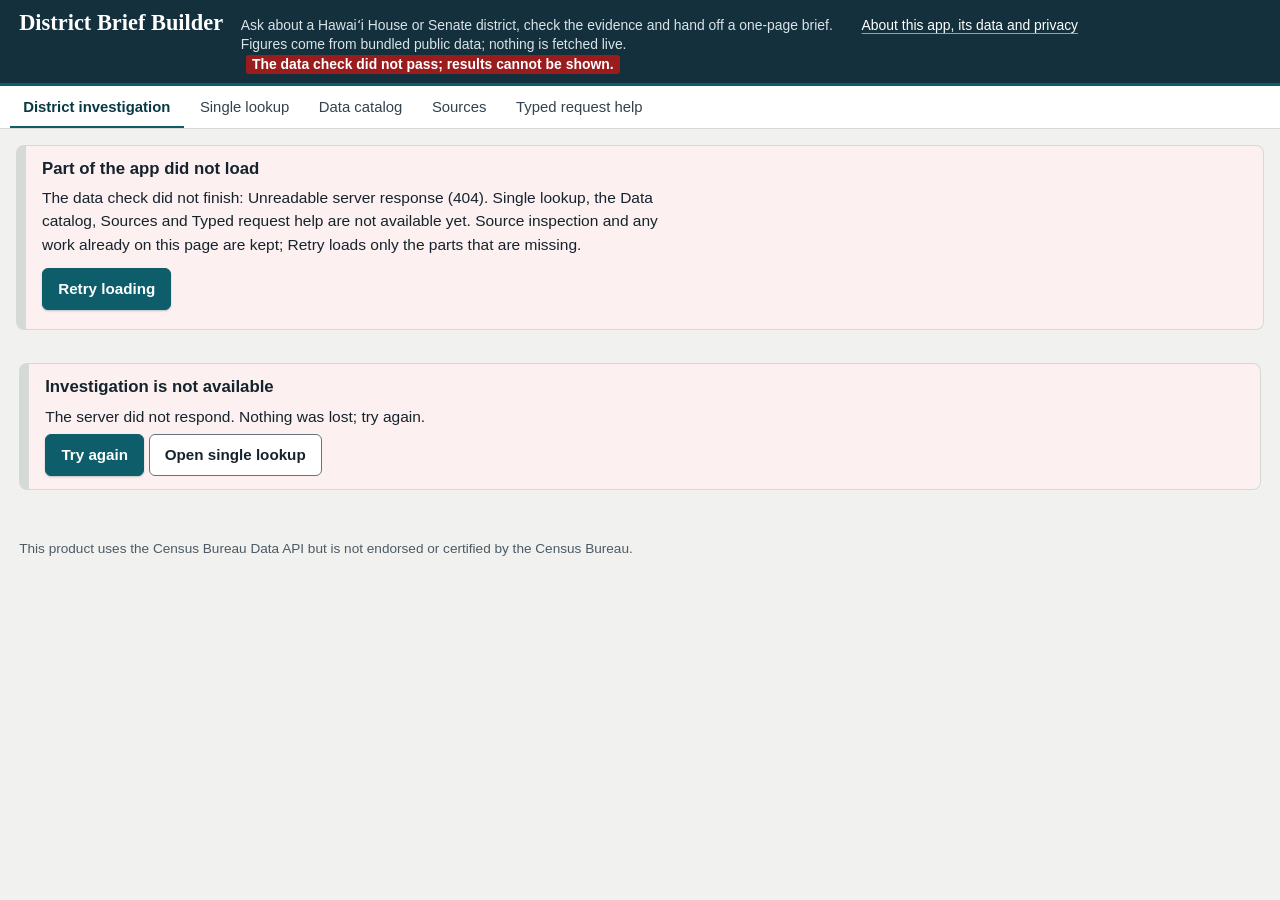
==== static/index.html @ f02dca20 "Clarify brief boundaries and guide AI question recovery" ====
<!doctype html>
<html lang="en">
<head>
<meta charset="utf-8">
<meta name="viewport" content="width=device-width, initial-scale=1">
<title>District Brief Builder</title>
<link rel="stylesheet" href="/static/app.css">
</head>
<body>
<a class="skip-link" href="#ia-workspace">Skip to main content</a>
<header class="app-header">
  <div class="app-header-inner">
  <h1>District Brief Builder</h1>
  <p class="app-meta">Ask about a Hawaiʻi House or Senate district, check the evidence and hand off a one-page brief. Figures come from bundled public data; nothing is fetched live. <span id="packet-status" class="app-status" role="status"></span></p>
  <details id="app-about" class="app-about">
    <summary>About this app, its data and privacy</summary>
    <div class="app-about-body">
      <p>District Brief Builder is a working prototype by team Millrace AI for the HAIC 2026 Know Your District challenge. It helps legislative staff turn a district question into a sourced, one-page brief for agency follow-up, using published aggregate data. It is not an official State of Hawaiʻi service. Agencies decide eligibility and current availability.</p>
      <h2 class="app-about-h">Try an example</h2>
      <p>The page opens on House 028, Older-adult support at home, with its plan already run. Inspect a finding’s source, then choose Create recommended brief: it builds a real one-page brief with the Kūpuna Care agency action, ready to print or save as a PDF.</p>
      <h2 class="app-about-h">Data and dates</h2>
      <p>ACS estimates show their period, universe and 90% margin of error. Administrative counts show their period, coverage and source location. Program references show their source and checked date. Sources were retrieved October 30, 2026.</p>
      <p>Statistics are ACS 2020–2024 estimates for the 2024 statistical legislative districts. The 2024 or 2026 map setting changes the boundary drawn, not the statistics. In the current data the 2024 and 2026 boundaries match for all 76 districts.</p>
      <h2 class="app-about-h">Where your work goes</h2>
      <p>Plans, selections, typed requests and brief edits are sent to this app’s server to calculate results and render the brief. The app does not save or log them. Case files are built and read in your browser; running or reopening a case sends its plan and selections to the server. Data catalog filters and search text are sent to this app’s server in the page request, not to OpenAI. The hosting services (Cloudflare, a Caddy proxy and AWS) can keep connection logs, including IP addresses and requested addresses, which can contain catalog search text.</p>
      <h2 class="app-about-h">Contact</h2>
      <p>Questions or corrections: open an issue at <a href="https://github.com/HAIC-2026/Millrace-AI/issues" target="_blank" rel="noopener noreferrer">github.com/HAIC-2026/Millrace-AI/issues</a> (opens in a new tab; posting requires GitHub sign-in). Do not include resident or confidential details. Team Millrace AI maintains this competition prototype. No agency ownership or service level is claimed.</p>
    </div>
  </details>
  </div>
</header>

<nav class="tabs" role="tablist" aria-label="Views">
  <button type="button" role="tab" id="tab-btn-investigation" aria-controls="tab-investigation" aria-selected="true">District investigation</button>
  <button type="button" role="tab" id="tab-btn-workflow" aria-controls="tab-workflow" aria-selected="false" tabindex="-1">Single lookup</button>
  <button type="button" role="tab" id="tab-btn-catalog" aria-controls="tab-catalog" aria-selected="false" tabindex="-1">Data catalog</button>
  <button type="button" role="tab" id="tab-btn-sources" aria-controls="tab-sources" aria-selected="false" tabindex="-1">Sources</button>
  <button type="button" role="tab" id="tab-btn-commands" aria-controls="tab-commands" aria-selected="false" tabindex="-1">Typed request help</button>
</nav>
<section id="app-startup" class="notice notice-error app-startup" role="alert" aria-labelledby="app-startup-h" hidden>
  <h2 id="app-startup-h" class="app-startup-h">Part of the app did not load</h2>
  <p id="app-startup-msg"></p>
  <div class="btn-row"><button type="button" id="app-startup-retry" class="btn btn-primary">Retry loading</button></div>
  <p id="app-startup-progress" class="fine"></p>
</section>
<p id="app-live" class="sr-only" role="status"></p>

<div id="tab-investigation" role="tabpanel" aria-labelledby="tab-btn-investigation" class="ia">
  <div id="ia-boot"><p class="loading" role="status">Loading the investigation workspace…</p></div>
  <main id="ia-workspace" tabindex="-1" aria-label="District investigation" hidden>
    <nav class="ia-flow" aria-label="Steps in this workspace">
      <ol>
        <li><a href="#ia-workspace" aria-label="Start: question and district setup"><span class="ia-flow-n" aria-hidden="true">1</span>Start</a></li>
        <li><a href="#ia-evidence-h" aria-label="Evidence: findings and sources"><span class="ia-flow-n" aria-hidden="true">2</span>Evidence</a></li>
        <li><a href="#ia-responses-h" aria-label="Agency: agency action for the brief"><span class="ia-flow-n" aria-hidden="true">3</span>Agency</a></li>
        <li><a href="#ia-tray-h" aria-label="Brief: create the one-page brief"><span class="ia-flow-n" aria-hidden="true">4</span>Brief</a></li>
      </ol>
    </nav>
    <section id="ia-question" class="ia-question" aria-labelledby="ia-question-heading" hidden>
      <h2 id="ia-question-heading" class="ia-section-title" data-step="1">Ask about this district <span id="ia-question-preview" class="preview-label" hidden>Experimental AI preview</span></h2>
      <div id="ia-question-scope" hidden></div>
      <form id="ia-question-form" hidden>
        <label for="ia-question-text">Ask about a district measure, a comparison with a county or the State, a program reference or a source</label>
        <div class="ia-ask-row">
          <textarea id="ia-question-text" rows="2" maxlength="500" aria-describedby="ia-question-privacy" placeholder="Type a district question"></textarea>
          <div class="ia-ask-actions">
            <button type="submit" id="ia-question-submit" class="btn btn-primary">Ask</button>
            <button type="button" id="ia-question-cancel" class="btn" hidden>Cancel question</button>
          </div>
        </div>
        <div class="ia-ask-example">
          <button type="button" id="ia-question-example" class="btn btn-small" aria-describedby="ia-question-example-help"
            data-example-question="How many adults 65 and older live in House 28?">Fill in House 28 example</button>
          <span id="ia-question-example-help" class="hint">Fills an empty box. Choose Ask to send.</span>
        </div>
        <p id="ia-question-privacy" class="ia-ask-notice">Your question is sent to OpenAI as typed. Leave out names, case details and anything confidential.</p>
        <details id="ia-question-detail" class="ia-ask-detail">
          <summary>What is sent and how a question runs</summary>
          <p>With your question the app sends public plan context (the confirmed and draft plan), value-free catalog identifiers and labels, and references to selected findings. The app does not add staff notes, computed figures, cookies or case identifiers, but anything you type in the question is sent. The request asks OpenAI not to store the response; that is not a zero-retention guarantee, and OpenAI’s own policies apply. The server checks each proposal against the allowed operations and sources before using it.</p>
          <p id="ia-question-flow"></p>
        </details>
      </form>
      <div id="ia-question-result" class="ia-interpretation" tabindex="-1" aria-live="polite"></div>
      <section id="ia-answer" class="ia-answer" tabindex="-1" aria-labelledby="ia-answer-h" hidden></section>
    </section>
    <p id="ia-language-off" class="hint ia-language-off" hidden>Ask a question (AI) is turned off. Nothing is sent to OpenAI. Use Advanced investigation or a typed request; the findings, brief, sources and case files work the same.</p>

    <section id="ia-context" class="ia-context" aria-labelledby="ia-context-h">
      <div class="ia-context-main">
        <h2 id="ia-context-h" class="ia-section-title">District and issue</h2>
        <div class="ia-context-fields">
          <div class="field"><label for="ia-district">District</label>
            <select id="ia-district" aria-describedby="ia-district-help"></select>
            <p id="ia-district-help" class="hint">All 51 House and 25 Senate districts.</p></div>
          <div class="field"><label for="ia-issue">Issue</label>
            <select id="ia-issue" aria-describedby="ia-issue-help"><option value="aging_at_home">Older-adult support at home</option><option value="custom">Custom (staff-composed steps)</option></select>
            <p id="ia-issue-help" class="hint"></p></div>
          <div class="field"><label for="ia-map-session">Boundary shown on map</label>
            <select id="ia-map-session" aria-describedby="ia-session-help"><option value="2026">2026 session</option><option value="2024">2024 session</option></select>
            <p id="ia-session-help" class="hint">Changes the boundary drawn, not the statistics (ACS 2020–2024 estimates for the 2024 districts).</p></div>
          <div class="field"><label for="ia-service">Program area <span class="optional">(optional)</span></label>
            <select id="ia-service" aria-describedby="ia-service-help"><option value="">None chosen</option><option value="statewide">Statewide</option><option value="oahu">Oʻahu</option><option value="hawaii_island">Hawaiʻi Island</option><option value="maui">Maui</option><option value="molokai">Molokaʻi</option><option value="lanai">Lānaʻi</option><option value="kauai">Kauaʻi</option><option value="kalawao">Kalawao</option></select>
            <p id="ia-service-help" class="hint">Staff choice for program questions; not a coverage finding.</p></div>
        </div>
        <p id="ia-context-summary" class="ia-context-summary"></p>
        <div id="ia-context-apply" class="ia-context-apply" hidden>
          <button type="button" id="ia-context-apply-btn" class="btn btn-primary" aria-describedby="ia-context-apply-why">Review and apply these changes</button>
          <span id="ia-context-apply-why" class="hint">Opens the context review in the plan; nothing runs until you confirm.</span>
        </div>
        <p class="ia-statusline"><span id="ia-status" role="status" aria-live="polite"></span> <button type="button" id="ia-cancel" class="btn btn-small" hidden>Cancel request</button></p>
        <div id="ia-alert" class="notice notice-error" role="alert" tabindex="-1" hidden></div>
      </div>
      <details id="ia-mapbox" class="ia-mapbox">
        <summary><span class="ia-map-summary-title">District boundary map</span><span id="ia-map-summary" class="hint ia-map-summary"></span></summary>
        <div id="ia-map" class="ia-map" aria-live="polite"></div>
        <dl id="ia-map-text" class="kv kv-compact" aria-label="District boundary in words"></dl>
      </details>
    </section>

    <div class="ia-grid">
      <details id="ia-advanced" class="ia-plan">
        <summary><h2 id="ia-plan-h" class="ia-section-title">Advanced investigation</h2> <span id="ia-advanced-sum" class="hint ia-advanced-sum">Edit the plan’s steps and scope</span></summary>
        <p class="hint">Each step runs on the bundled data. Edit a step’s scope, then apply the plan.</p>
        <h3 id="ia-steps-h" class="ia-group-title">Steps <span id="ia-step-count" class="count"></span></h3>
        <ol id="ia-steps" class="ia-steps" aria-labelledby="ia-steps-h"></ol>
        <div class="ia-add">
          <div class="field"><label for="ia-add-op">Add a supported step</label>
            <select id="ia-add-op"><option value="profile">Profile measures</option><option value="compare">Compare with a geography</option><option value="program_evidence">Program reference</option><option value="outreach_lead">Reviewed outreach hypothesis</option><option value="administrative_evidence">Administrative records</option></select></div>
          <button type="button" id="ia-add-btn" class="btn" aria-describedby="ia-add-reason">Add step</button>
        </div>
        <p id="ia-add-reason" class="reason"></p>
        <div class="ia-apply-block">
          <div class="btn-row">
            <button type="button" id="ia-apply" class="btn btn-primary" aria-describedby="ia-apply-reason">Apply plan</button>
            <button type="button" id="ia-discard" class="btn" hidden>Discard draft edits</button>
          </div>
          <p id="ia-apply-reason" class="reason"></p>
        </div>
        <section id="ia-preview" class="notice notice-clarify" tabindex="-1" aria-live="polite" hidden></section>

        <details id="ia-typed" class="ia-typed">
          <summary>Type a request instead <span class="optional">optional</span></summary>
          <form id="ia-ask" novalidate>
            <div class="field"><label for="ia-utterance">Typed request</label>
              <textarea id="ia-utterance" rows="2" maxlength="500" aria-describedby="ia-utterance-help"></textarea>
              <p id="ia-utterance-help" class="hint">Supported phrases include “aging at home in house 28”, “use house 13”, “compare senior poverty with maui county”, “add snap”, “remove step s3” and “show the full profile”. Other text is not interpreted. The text is matched on the server and is not kept in the case or a case file.</p></div>
            <button type="submit" id="ia-interpret-btn" class="btn">Read request</button>
          </form>
        </details>
        <div id="ia-interpretation" class="ia-interpretation" tabindex="-1" aria-live="polite"></div>
      </details>

      <section id="ia-main" class="ia-main" tabindex="-1" aria-labelledby="ia-evidence-h">
        <section id="ia-error" class="notice notice-error" role="alert" tabindex="-1" hidden></section>
        <section class="ia-results" aria-labelledby="ia-evidence-h">
          <h2 id="ia-evidence-h" class="ia-section-title" data-step="2" tabindex="-1">Findings and evidence</h2>
          <div id="ia-evidence"></div>
        </section>
        <section class="ia-results" aria-labelledby="ia-responses-h">
          <h2 id="ia-responses-h" class="ia-section-title" data-step="3" tabindex="-1">Agency verification</h2>
          <p class="hint">A program reference, a reviewed outreach hypothesis and a staff verification step are different things. Choosing one or none is valid. Nothing here determines eligibility or need.</p>
          <div id="ia-responses"></div>
        </section>
      </section>

      <aside class="tray ia-tray" aria-labelledby="ia-tray-h">
        <h2 id="ia-tray-h" class="ia-section-title" data-step="4" tabindex="-1">Brief</h2>
        <div class="ia-cta">
          <p id="ia-tray-count" class="ia-cta-status"></p>
          <p id="ia-tray-capacity" class="hint"></p>
          <div id="ia-recommend" class="ia-recommend" hidden>
            <button type="button" id="ia-recommend-btn" class="btn btn-primary" aria-describedby="ia-recommend-what">Create recommended brief</button>
            <p id="ia-recommend-what" class="hint"></p>
          </div>
          <div class="btn-row">
            <button type="button" id="ia-review-btn" class="btn" hidden>Mark staff notes reviewed</button>
            <button type="button" id="ia-brief-btn" class="btn" aria-describedby="ia-brief-reason">Create brief from my selection</button>
            <button type="button" id="ia-clean-brief-btn" class="btn" hidden>Create brief without staff notes</button>
          </div>
          <p id="ia-brief-reason" class="reason" role="status" tabindex="-1"></p>
          <p id="ia-review-state" class="hint"></p>
        </div>
        <section id="ia-review" class="ia-review" aria-live="polite"></section>
        <h3 class="ia-group-title">Selected findings</h3>
        <ol id="ia-selected" class="ia-selected"></ol>
        <div id="ia-retired"></div>
        <h3 class="ia-group-title">Office checklist</h3>
        <div id="ia-checklist"></div>
        <h3 class="ia-group-title">Staff notes</h3>
        <p class="hint">Printed as labeled staff edits, never as verified facts. Sent to this app’s server to render the brief; the app does not save or log them. Reloading or closing the page discards them unless you download a case file with staff notes.</p>
        <div id="ia-staff"></div>
      </aside>
    </div>

    <section id="ia-brief" class="panel ia-brief" tabindex="-1" aria-labelledby="ia-brief-h">
      <h2 id="ia-brief-h" class="ia-section-title" data-step="4">One-page brief</h2>
      <div class="ia-brief-bar">
        <button type="button" id="ia-print-btn" class="btn btn-primary" disabled aria-describedby="ia-brief-status">Print or save as PDF</button>
        <p id="ia-brief-status" class="reason" role="status"></p>
      </div>
      <section id="ia-brief-fit" class="notice notice-unsupported ia-brief-fit" tabindex="-1" aria-live="polite" hidden></section>
      <div id="ia-brief-out" class="brief-preview"></div>
    </section>

    <section class="panel ia-case" aria-labelledby="ia-case-h">
      <h2 id="ia-case-h" class="ia-section-title">Save or reopen the case</h2>
      <p><strong>Unsaved work is lost when this page is reloaded or closed.</strong> The app does not save the case in the browser or in a link. Download a case file to keep it.</p>
      <h3 class="ia-group-title">Contexts in this case</h3>
      <p class="hint">Earlier districts or issues stay as separate contexts (up to four). Restoring one replays its exact evidence.</p>
      <ul id="ia-branches" class="ia-branches"></ul>
      <div class="ia-case-actions">
        <div class="ia-case-col">
          <h3 class="ia-group-title">Download</h3>
          <p class="hint">By default the file holds only the plan, versions and selected references. It leaves out typed requests, titles, notes, roles, dates, tracking and done marks.</p>
          <label class="ia-check" for="ia-download-staff"><input type="checkbox" id="ia-download-staff"> Include staff notes (plain text, not encrypted)</label>
          <div id="ia-staff-preview" class="ia-staff-preview" aria-live="polite" hidden></div>
          <button type="button" id="ia-download" class="btn">Download case file</button>
        </div>
        <div class="ia-case-col">
          <h3 class="ia-group-title">Reopen</h3>
          <div class="field"><label for="ia-import-file">Open a case file</label>
            <input type="file" id="ia-import-file" accept="application/json,.json" aria-describedby="ia-import-help">
            <p id="ia-import-help" class="hint">The file is read in this page and never uploaded. Only its plan and references are replayed.</p></div>
        </div>
      </div>
      <section id="ia-import-preview" class="notice" tabindex="-1" aria-live="polite" hidden></section>
    </section>
  </main>
</div>

<div id="tab-workflow" role="tabpanel" aria-labelledby="tab-btn-workflow" class="layout" hidden>
  <form id="controls" class="controls" aria-label="Request controls" novalidate>
    <h2>Request</h2>
    <fieldset class="task-set">
      <legend>Task</legend>
      <div id="task-options"></div>
    </fieldset>

    <fieldset>
      <legend>District</legend>
      <div class="field"><label for="ctl-chamber">Chamber <span class="req">(for district tasks)</span></label>
        <select id="ctl-chamber"><option value="">Choose chamber…</option><option value="house">House</option><option value="senate">Senate</option></select></div>
      <div class="field"><label for="ctl-code">District number <span class="req">(for district tasks)</span></label>
        <select id="ctl-code"><option value="">Choose chamber first…</option></select></div>
      <div class="field"><label for="ctl-session">Boundary session</label>
        <select id="ctl-session"><option value="2024" selected>2024 (default; the boundaries the statistics use)</option><option value="2026">2026</option></select></div>
      <p id="lookup-context" class="fine" aria-live="polite" hidden></p>
      <p id="district-note" class="fine" aria-live="polite"></p>
    </fieldset>

    <fieldset id="fs-profile">
      <legend>Profile measures</legend>
      <div class="field"><label for="ctl-profile-mode">Profile scope</label>
        <select id="ctl-profile-mode"><option value="full">Full profile (all 20 measures)</option><option value="selected">Selected measures</option></select></div>
      <div class="field"><label for="ctl-profile-metrics">Selected profile measures</label>
        <select id="ctl-profile-metrics" multiple size="6" aria-describedby="profile-help"></select>
        <p id="profile-help" class="fine">Choose Selected measures to apply this list. Hold Command (Mac) or Control (Windows) to choose several. Comparison controls do not filter a full profile.</p></div>
    </fieldset>

    <fieldset id="fs-admin">
      <legend>Administrative evidence</legend>
      <div class="field"><label for="ctl-admin">Recorded rows (up to 8)</label>
        <select id="ctl-admin" multiple size="6" aria-describedby="admin-help"></select>
        <p id="admin-help" class="fine">Hold Command or Control to choose several. No district is required: these are recorded state, county or island counts, never district counts or participation gaps. A district choice is retained only as brief context.</p>
        <p id="admin-count" class="fine" aria-live="polite">0 of 8 rows selected.</p>
        <ul id="admin-details" class="fine" aria-live="polite"></ul></div>
    </fieldset>

    <fieldset id="fs-measure">
      <legend>Measure and comparison</legend>
      <div class="field"><label for="ctl-metric">Measure</label>
        <select id="ctl-metric"><option value="">Choose a measure…</option></select></div>
      <div class="field"><label for="ctl-geo">Compare with</label>
        <select id="ctl-geo"><option value="">Choose a geography…</option></select></div>
    </fieldset>

    <fieldset id="fs-program">
      <legend>Program</legend>
      <div class="field"><label for="ctl-program">Program</label>
        <select id="ctl-program"><option value="">Choose a program…</option></select></div>
    </fieldset>

    <fieldset>
      <legend>Input</legend>
      <div class="radio-row">
        <label><input type="radio" name="mode" value="guided" checked> Guided controls</label>
        <label><input type="radio" name="mode" value="language"> Typed command</label>
      </div>
      <div class="field"><label for="ctl-utterance">Typed command</label>
        <textarea id="ctl-utterance" rows="2" maxlength="500" placeholder="e.g. profile house 1" aria-describedby="utterance-help"></textarea>
        <p id="utterance-help" class="fine">Literal commands only (see “Typed request help”). Unrecognized text is not interpreted.</p></div>
    </fieldset>

    <p id="c-runtime-panel" class="fine" hidden><span id="c-runtime-status" role="status"></span></p>
    <p id="hosted-usage" class="fine" role="status" hidden></p>
    <p id="run-progress" class="loading" role="status" hidden></p>
    <button type="button" id="cancel-run" class="btn" hidden>Cancel inference</button>
    <button type="submit" id="run-btn" class="btn btn-primary btn-run">Run</button>
  </form>

  <main id="main" tabindex="-1">
    <section id="c-feedback" aria-live="polite" aria-label="Routing feedback" hidden></section>
    <section id="res-header" class="res-header" aria-live="polite" aria-label="Resolved request">
      <p class="muted">No request yet. Choose a task and its controls, then press Run.</p>
    </section>
    <section id="result" class="result" aria-live="polite" aria-label="Result"></section>
  </main>

  <aside class="tray" aria-labelledby="tray-h">
    <h2 id="tray-h">Selected for brief</h2>
    <p id="tray-count" class="fine">No findings selected.</p>
    <ul id="tray-list"></ul>
    <div class="btn-row">
      <button type="button" id="build-brief" class="btn btn-primary">Build a brief from these findings</button>
      <button type="button" id="clear-tray" class="btn">Clear selection</button>
    </div>
    <p class="fine">You can select up to 8 findings from one district, plus district-independent administrative context. What fits on one printed page depends on the findings, their sources and any notes; the fit is measured when the brief is built.</p>
  </aside>
</div>

<div id="tab-catalog" role="tabpanel" aria-labelledby="tab-btn-catalog" class="panel" hidden>
  <h2>Data catalog</h2>
  <div id="catalog-body"><p class="muted">Loading catalog…</p></div>
</div>

<div id="tab-sources" role="tabpanel" aria-labelledby="tab-btn-sources" class="panel" hidden>
  <h2>Sources</h2>
  <div id="sources-body"><p class="muted">Loading sources…</p></div>
</div>

<div id="tab-commands" role="tabpanel" aria-labelledby="tab-btn-commands" class="panel" hidden>
  <h2>Typed request help</h2>
  <div id="commands-body"><p class="muted">Loading typed request help…</p></div>
</div>

<dialog id="source-dialog" aria-labelledby="source-title">
  <div class="dialog-head">
    <div class="dialog-head-text">
      <h2 id="source-title">Source</h2>
      <p id="source-scroll-cue" class="dialog-cue" aria-hidden="true">More details below. Scroll inside this window.</p>
    </div>
    <button type="button" id="close-source" class="btn dialog-close">Close</button>
  </div>
  <div id="source-body"></div>
</dialog>

<p class="fine page-foot">This product uses the Census Bureau Data API but is not endorsed or certified by the Census Bureau.</p>
<div id="print-root"></div>
<script src="/static/request.js"></script>
<script src="/static/app.js"></script>
<script src="/static/case_state.js"></script>
<script src="/static/map.js"></script>
<script src="/static/language_state.js"></script>
<script src="/static/investigation.js"></script>
</body>
</html>
---- static/app.css ----
/* ==========================================================================
   District Brief Builder - app.css
   Plain government-tool styling: system fonts, high contrast, no images,
   no web fonts, no external resources. This file is the only stylesheet.

   Sections: page size and tokens, base, focus, skip link and header, tabs,
   workflow layout, forms, buttons, results (resolution, notices, tables,
   cards, evidence), tray, catalog and sources, source dialog, brief screen
   layout, brief paper (screen), print (one letter page).
   ========================================================================== */

@page {
  size: letter;
  margin: 0.45in;
}

/* ---------------------------------------------------------------- tokens */

:root {
  color-scheme: light;

  /* Basalt and lagoon: slate-navy ink on a quiet stone page, one deep teal accent for action and
     selection, amber kept for limits and cautions. Contrast notes are against white. */
  --ink: #15232d;          /* body text, about 15:1 */
  --ink-2: #33424d;        /* secondary text, about 10:1 */
  --muted: #4d5a64;        /* muted text, about 7:1, and above 6:1 on the page tint */
  --page: #f1f2ef;
  --panel: #f6f7f5;
  --rule: #d5dad7;         /* decorative rules only */
  --line: #66737d;         /* control and box borders, above 3:1 */
  --navy: #13303c;         /* header and strong rules */
  --blue: #0e5d6a;         /* primary fill; white text about 7.4:1 */
  --blue-ink: #0a5462;     /* link text, about 8:1 */
  --blue-deep: #083a44;
  --tint: #e6f0f1;         /* selected and informational fills */
  --amber-line: #8a5a00;
  --amber-bg: #fdf3da;
  --amber-ink: #3d2800;
  --red-line: #9b1c1c;
  --red-bg: #fcf0f0;
  --green-line: #1e6b34;
  --green-bg: #e7f4eb;
  --focus: #111111;
  --radius: 8px;
  --shadow: 0 1px 2px rgba(19, 48, 60, 0.06), 0 3px 10px rgba(19, 48, 60, 0.05);
  --display: "Iowan Old Style", "Charter", "Palatino Linotype", "Book Antiqua", Georgia, serif;

  --sans: -apple-system, BlinkMacSystemFont, "Segoe UI", Roboto, "Helvetica Neue",
    Arial, "Liberation Sans", sans-serif;
  --mono: ui-monospace, SFMono-Regular, Menlo, Consolas, "Liberation Mono", monospace;
}

/* ------------------------------------------------------------------ base */

*,
*::before,
*::after {
  box-sizing: border-box;
}

[hidden] {
  display: none !important;
}

/* The print copy of the brief lives in #print-root; it only shows when printing. */
#print-root {
  display: none;
}

html {
  -webkit-text-size-adjust: 100%;
  text-size-adjust: 100%;
}

body {
  margin: 0;
  font-family: var(--sans);
  font-size: 16px;
  line-height: 1.45;
  color: var(--ink);
  background: var(--page);
}

h1,
h2,
h3,
h4 {
  color: var(--ink);
  line-height: 1.25;
}

h1 { font-size: 1.35rem; margin: 0 0 0.25rem; }
h2 { font-size: 1.2rem; margin: 0 0 0.6rem; }
h3 { font-size: 1.05rem; margin: 1rem 0 0.4rem; }
h4 { font-size: 0.95rem; margin: 0.9rem 0 0.3rem; }

p {
  margin: 0.4rem 0;
}

ul,
ol {
  margin: 0.4rem 0;
}

code,
pre,
kbd,
samp {
  font-family: var(--mono);
}

code {
  font-size: 0.9em;
  padding: 0 0.2em;
  background: #e9edf2;
  border-radius: 3px;
  overflow-wrap: anywhere;
}

.sr-only {
  position: absolute !important;
  width: 1px !important;
  height: 1px !important;
  padding: 0 !important;
  margin: -1px !important;
  overflow: hidden !important;
  clip: rect(0 0 0 0) !important;
  clip-path: inset(50%) !important;
  white-space: nowrap !important;
  border: 0 !important;
}

.fine {
  font-size: 0.85rem;
  color: var(--muted);
}

p.fine {
  margin: 0.4rem 0;
}

.muted {
  color: var(--muted);
}

.loading {
  font-style: italic;
  color: var(--ink-2);
}

.url {
  font-family: var(--mono);
  font-size: 0.85em;
  word-break: normal;
  overflow-wrap: anywhere;
}

.url .url-host {
  white-space: nowrap;
}

code.hash {
  word-break: break-all;
}

/* ------------------------------------------------------ focus and skip link */

/* Strong, always-visible keyboard focus. The white halo keeps the black ring
   visible on dark buttons and on coloured backgrounds. */
:focus-visible {
  outline: 3px solid var(--focus);
  outline-offset: 2px;
  box-shadow: 0 0 0 5px #ffffff;
}

.skip-link {
  position: absolute;
  left: -10000px;
  top: auto;
  width: 1px;
  height: 1px;
  overflow: hidden;
  z-index: 1000;
}

.skip-link:focus {
  left: 0.5rem;
  top: 0.5rem;
  width: auto;
  height: auto;
  overflow: visible;
  padding: 0.5rem 0.9rem;
  background: #ffffff;
  color: var(--blue-deep);
  font-weight: 700;
  text-decoration: underline;
  border-radius: 3px;
}

/* --------------------------------------------------------- app header */

.app-header {
  padding: 0.7rem 1.1rem 0.75rem;
  color: #ffffff;
  background: var(--navy);
}

.app-header h1 {
  color: #ffffff;
}

.app-header .variant {
  display: block;
  font-size: 0.9rem;
  font-weight: 400;
  color: #d3dce6;
}

.app-meta {
  max-width: 75ch;
  margin: 0.2rem 0 0;
  font-size: 0.9rem;
  color: #e6ebf1;
}

.app-status:not(:empty) {
  display: inline-block;
  margin-left: 0.3rem;
  padding: 0 0.4rem;
  font-weight: 700;
  color: #ffffff;
  background: var(--red-line);
  border-radius: 3px;
}

.app-meta code {
  color: #ffffff;
  background: #34495f;
}

.app-meta strong {
  color: #ffffff;
}

@media (min-width: 760px) {
  .app-header .variant {
    display: inline;
    margin-left: 0.4rem;
  }
}

/* ------------------------------------------------------------------ tabs */

.tabs {
  display: flex;
  flex-wrap: wrap;
  gap: 0 0.2rem;
  padding: 0 0.6rem;
  background: #dfe4ea;
  border-bottom: 1px solid #7f8792;
}

.tabs [role="tab"] {
  position: relative;
  margin: 0 0 -1px;
  padding: 0.65rem 0.85rem 0.55rem;
  font: inherit;
  font-size: 0.95rem;
  line-height: 1.25;
  font-weight: 400;
  color: var(--ink);
  background: transparent;
  border: 0;
  border-bottom: 4px solid transparent;
  border-radius: 0;
  cursor: pointer;
}

.tabs [role="tab"]:hover {
  background: #cfd7e1;
}

.tabs [role="tab"][aria-selected="true"] {
  color: var(--blue-deep);
  font-weight: 700;
  background: #ffffff;
  border-bottom-color: var(--blue);
}

.panel {
  margin: 1rem;
  padding: 1rem;
  background: #ffffff;
  border: 1px solid var(--rule);
  border-radius: 4px;
}

@media (min-width: 760px) {
  .panel {
    padding: 1.2rem 1.4rem;
  }
}

/* -------------------------------------------------- workflow layout */

/* Under 1100px: one column (controls, then results, then tray).
   From 1100px: controls | results | tray. */
.layout {
  display: grid;
  grid-template-columns: minmax(0, 1fr);
  gap: 0.9rem;
  align-items: start;
  padding: 0.75rem;
}

.controls,
.tray {
  min-width: 0;
  padding: 0.9rem;
  background: #ffffff;
  border: 1px solid var(--rule);
  border-radius: 4px;
}

.tray {
  background: var(--panel);
}

.controls h2,
.tray h2 {
  margin: 0 0 0.5rem;
  font-size: 1.1rem;
}

main#main {
  min-width: 0;
  padding: 0.75rem;
  background: #ffffff;
  border: 1px solid var(--rule);
  border-radius: 4px;
}

@media (min-width: 1100px) {
  .layout {
    grid-template-columns: 300px minmax(0, 1fr) 260px;
    gap: 1rem;
    padding: 1rem 1.2rem;
  }

  .controls,
  .tray {
    position: sticky;
    top: 0.6rem;
    max-height: calc(100vh - 1.2rem);
    overflow-y: auto;
  }

  main#main {
    padding: 1rem 1.1rem 1.3rem;
  }
}

/* ------------------------------------------------------------------ forms */

fieldset {
  min-width: 0;
  margin: 0 0 0.9rem;
  padding: 0.5rem 0.8rem 0.7rem;
  border: 1px solid var(--line);
  border-radius: 4px;
}

legend {
  padding: 0 0.35rem;
  font-size: 0.98rem;
  font-weight: 700;
}

/* Set by app.js when the chosen task does not use this group. Dashed border
   and muted text show it; the controls stay enabled so nothing is hidden. */
fieldset.dim {
  border-style: dashed;
}

fieldset.dim > legend,
fieldset.dim .field > label {
  color: var(--muted);
  font-weight: 400;
}

.field {
  display: flex;
  flex-direction: column;
  gap: 0.25rem;
  margin: 0.55rem 0;
}

.field > label {
  font-size: 0.95rem;
  font-weight: 600;
}

.req {
  font-size: 0.85em;
  font-weight: 400;
  color: var(--muted);
}

select,
input[type="text"],
input[type="search"],
textarea {
  width: 100%;
  min-width: 0;
  min-height: 2.6rem;
  padding: 0.4rem 0.55rem;
  font: inherit;
  font-size: 1rem;
  color: var(--ink);
  background: #ffffff;
  border: 1px solid var(--line);
  border-radius: 3px;
}

textarea {
  min-height: 3.4rem;
  line-height: 1.35;
  resize: vertical;
}

#ctl-utterance {
  font-family: var(--mono);
  font-size: 0.95rem;
}

input[type="radio"],
input[type="checkbox"] {
  flex: 0 0 auto;
  width: 1.1rem;
  height: 1.1rem;
  margin: 0;
  accent-color: var(--blue);
}

.radio-row {
  display: flex;
  flex-wrap: wrap;
  gap: 0.3rem 1rem;
  margin: 0.3rem 0 0.4rem;
}

.radio-row label {
  display: inline-flex;
  align-items: center;
  gap: 0.4rem;
  min-height: 2.4rem;
  cursor: pointer;
}

/* Task options: vertical list of radio labels. */
#task-options {
  display: flex;
  flex-direction: column;
  gap: 0.2rem;
}

#task-options label {
  display: flex;
  align-items: flex-start;
  gap: 0.5rem;
  min-height: 2.6rem;
  padding: 0.4rem 0.5rem;
  border: 1px solid transparent;
  border-radius: 3px;
  cursor: pointer;
}

#task-options label:hover {
  background: #f0f3f7;
}

#task-options input[type="radio"] {
  margin-top: 0.2rem;
}

#task-options label:has(input:checked) {
  font-weight: 700;
  color: var(--blue-deep);
  background: #e6effa;
  border-color: var(--blue);
}

/* ---------------------------------------------------------------- buttons */

.btn,
.btn-link,
.choice-btn {
  position: relative;
  font: inherit;
  cursor: pointer;
}

.btn {
  display: inline-flex;
  align-items: center;
  justify-content: center;
  gap: 0.35rem;
  min-height: 2.6rem;
  padding: 0.45rem 0.95rem;
  font-size: 0.95rem;
  font-weight: 600;
  line-height: 1.2;
  color: var(--ink);
  background: #ffffff;
  border: 2px solid var(--navy);
  border-radius: 4px;
  text-decoration: none;
}

.btn:hover {
  background: #e6ebf2;
}

.btn:active {
  background: #d5dde8;
}

.btn-primary {
  color: #ffffff;
  background: var(--blue);
  border-color: var(--blue);
}

.btn-primary:hover {
  color: #ffffff;
  background: #163e70;
  border-color: #163e70;
}

.btn-primary:active {
  background: #10305a;
}

.btn-run {
  width: 100%;
  min-height: 3rem;
  margin-top: 0.6rem;
  font-size: 1.05rem;
}

/* Inactive controls stay readable: dark grey text on a pale fill with a dashed border, and the
   reason they are inactive is written next to them. Primary buttons lose their blue fill. */
.btn:disabled,
.btn-primary:disabled,
.btn:disabled:hover,
.btn-primary:disabled:hover,
.btn[aria-disabled="true"],
.btn[aria-disabled="true"]:hover,
.btn[aria-disabled="true"]:active,
.choice-btn:disabled {
  color: #3f4550;
  background: #eceef2;
  border: 2px dashed #7a808b;
  cursor: not-allowed;
}

.btn-link:disabled {
  color: #5d636e;
  text-decoration: none;
  cursor: not-allowed;
}

.btn-small {
  min-height: 2.2rem;
  padding: 0.25rem 0.7rem;
  font-size: 0.9rem;
}

/* Destructive links: red text and a distinct label, never placed first. */
.btn-link.btn-danger {
  color: var(--red-line);
}

.btn-link.btn-danger:hover {
  color: #6f1010;
}

.btn-link {
  display: inline;
  margin: 0;
  padding: 0;
  font-size: 0.92rem;
  font-weight: 600;
  line-height: inherit;
  text-align: left;
  color: var(--blue-ink);
  background: none;
  border: 0;
  border-radius: 2px;
  text-decoration: underline;
  text-underline-offset: 2px;
}

.btn-link:hover {
  color: var(--blue-deep);
  text-decoration-thickness: 2px;
}

.btn-row {
  display: flex;
  flex-wrap: wrap;
  gap: 0.5rem;
  margin: 0.75rem 0 0.25rem;
}

ul.choices {
  display: flex;
  flex-wrap: wrap;
  gap: 0.45rem;
  margin: 0.5rem 0;
  padding: 0;
  list-style: none;
}

ul.choices > li {
  margin: 0;
}

.choice-btn {
  min-height: 2.5rem;
  padding: 0.4rem 0.9rem;
  font-size: 0.92rem;
  font-weight: 600;
  line-height: 1.25;
  text-align: left;
  color: var(--blue-deep);
  background: #ffffff;
  border: 2px solid var(--blue);
  border-radius: 999px;
}

.choice-btn:hover {
  background: #e4eefb;
}

/* ------------------------------------------------------- results: headers */

/* Result regions scroll sideways on their own, so wide tables never push
   the page wider than the viewport. The padding keeps focus rings inside. */
#res-header,
#result,
#catalog-body,
#sources-body,
#commands-body,
#source-body {
  max-width: 100%;
  padding: 6px;
  overflow-x: auto;
}

#result {
  container: result / inline-size;
}

.resolution {
  margin: 0 0 0.9rem;
  padding: 0.7rem 0.9rem;
  background: var(--panel);
  border: 1px solid var(--line);
  border-left: 6px solid var(--line);
  border-radius: 4px;
}

/* Status is also in the text. The left-border style differs per status so
   it does not rely on colour alone. */
.resolution.status-resolved {
  border-left-color: var(--blue);
}

.resolution.status-ok {
  border-left-color: var(--green-line);
}

.resolution.status-clarification {
  border-left-color: var(--blue);
  border-left-style: dashed;
}

.resolution.status-unsupported {
  border-left-color: var(--amber-line);
  border-left-style: double;
  border-left-width: 8px;
}

.resolution.status-error {
  border-left-color: var(--red-line);
  border-left-width: 10px;
  background: var(--red-bg);
}

.res-grid {
  display: grid;
  grid-template-columns: repeat(auto-fit, minmax(9.5rem, 1fr));
  gap: 0.6rem 1rem;
  margin: 0;
}

.res-grid > div {
  min-width: 0;
}

.res-grid dt,
.kv dt {
  font-size: 0.78rem;
  font-weight: 700;
  letter-spacing: 0.03em;
  text-transform: uppercase;
  color: var(--ink-2);
}

.res-grid dd,
.kv dd {
  margin: 0;
  overflow-wrap: anywhere;
}

.res-grid dd {
  font-weight: 600;
}

.res-state {
  font-weight: 700;
}

.res-args,
.res-defaults {
  margin: 0.5rem 0 0;
  font-size: 0.95rem;
}

.res-ids {
  margin: 0.5rem 0 0;
  font-family: var(--mono);
  font-size: 0.8rem;
  color: var(--ink-2);
  overflow-wrap: anywhere;
}

/* ---------------------------------------------------------- notices */

.notice {
  margin: 0 0 1rem;
  padding: 0.8rem 1rem;
  background: #ffffff;
  border: 1px solid var(--line);
  border-left: 6px solid var(--blue);
  border-radius: 4px;
}

.notice > h3 {
  margin: 0 0 0.3rem;
  font-size: 1.05rem;
}

.notice ul {
  padding-left: 1.25rem;
}

.notice-clarify {
  background: #eef4fc;
  border-left-style: dashed;
}

.notice-unsupported {
  background: #fbf6ea;
  border-left-color: var(--amber-line);
  border-left-style: double;
  border-left-width: 8px;
}

.notice-error {
  background: var(--red-bg);
  border-left-color: var(--red-line);
  border-left-width: 10px;
}

/* Caution callout: jurisdiction, closed waitlist, staleness, unavailable file. */
.alert {
  margin: 0.6rem 0;
  padding: 0.5rem 0.75rem;
  font-size: 0.95rem;
  color: var(--amber-ink);
  background: var(--amber-bg);
  border: 1px solid var(--amber-line);
  border-left: 6px double var(--amber-line);
  border-radius: 3px;
}

.limitations {
  margin: 1.2rem 0 0;
  padding: 0.8rem 1rem;
  font-size: 0.92rem;
  color: var(--ink-2);
  background: var(--panel);
  border: 1px solid var(--rule);
  border-radius: 4px;
}

.limitations > h3 {
  margin: 0 0 0.3rem;
  font-size: 1rem;
  color: var(--ink);
}

.limitations ul {
  margin: 0;
  padding-left: 1.2rem;
}

.next-actions {
  margin: 1rem 0;
  padding-top: 0.6rem;
  border-top: 1px solid var(--rule);
}

.next-actions > h3 {
  margin: 0 0 0.2rem;
  font-size: 1rem;
}

.coverage {
  margin: 0.4rem 0 0.8rem;
  font-size: 0.95rem;
}

/* ------------------------------------------------- identity and key-values */

.identity {
  margin: 0 0 1rem;
  padding: 0.8rem 1rem;
  background: #ffffff;
  border: 1px solid var(--rule);
  border-radius: 4px;
}

.identity > h3 {
  margin: 0 0 0.5rem;
  font-size: 1.1rem;
}

.kv {
  display: grid;
  grid-template-columns: minmax(0, 1fr);
  gap: 0.45rem 1.2rem;
  margin: 0 0 0.4rem;
}

.kv > div {
  min-width: 0;
  padding-bottom: 0.35rem;
  border-bottom: 1px solid #e0e4ea;
}

@media (min-width: 760px) {
  .kv {
    grid-template-columns: repeat(2, minmax(0, 1fr));
  }
}

/* -------------------------------------------------------------- tables */

.data-table {
  width: 100%;
  min-width: 30rem;
  margin: 0.5rem 0 1rem;
  border-collapse: collapse;
  font-size: 0.92rem;
  background: #ffffff;
}

.data-table caption {
  caption-side: top;
  padding: 0.4rem 0;
  font-size: 1rem;
  font-weight: 700;
  text-align: left;
  color: var(--ink);
}

.data-table th,
.data-table td {
  padding: 0.45rem 0.5rem;
  text-align: left;
  vertical-align: top;
  border-bottom: 1px solid var(--rule);
}

.data-table thead th {
  vertical-align: bottom;
  font-weight: 700;
  background: #e4e8ee;
  border-bottom: 2px solid var(--navy);
}

.data-table tbody th[scope="row"] {
  font-weight: 600;
  text-align: left;
}

.data-table tbody tr:nth-child(even) {
  background: #f6f7f9;
}

.data-table.compact {
  font-size: 0.85rem;
}

.data-table.compact th,
.data-table.compact td {
  padding: 0.3rem 0.4rem;
}

.num {
  white-space: nowrap;
  text-align: right;
  font-variant-numeric: tabular-nums;
}

/* Unavailable estimate: literal text plus a dashed outline, not colour alone. */
.num.missing {
  font-style: italic;
  color: var(--ink-2);
  outline: 1px dashed #4a4a4a;
  outline-offset: -3px;
}

.moe {
  font-size: 0.85em;
  white-space: nowrap;
  color: var(--muted);
}

.universe {
  font-size: 0.9em;
}

.actions {
  min-width: 8.5rem;
  white-space: normal;
}

.actions .btn-link {
  display: block;
  margin-bottom: 0.25rem;
}

.select-finding {
  position: relative;
  display: flex;
  align-items: flex-start;
  gap: 0.35rem;
  margin-top: 0.3rem;
  font-size: 0.9rem;
  line-height: 1.3;
  cursor: pointer;
}

.select-finding input {
  margin-top: 0.15rem;
}

.metric-label {
  font-weight: 600;
}

/* ------------------------------------------------------- badges */

.badge {
  display: inline-block;
  margin: 0 0.25rem 0.2rem 0;
  padding: 0.05rem 0.45rem;
  font-size: 0.78rem;
  font-weight: 700;
  line-height: 1.45;
  white-space: normal;
  vertical-align: middle;
  color: var(--ink);
  background: #eef1f5;
  border: 1px solid var(--line);
  border-radius: 3px;
}

.badge-note {
  background: #ffffff;
  border-style: dotted;
  border-width: 1.5px;
  color: var(--ink-2);
}

.badge-info {
  color: var(--blue-deep);
  background: #e4eefb;
  border-color: var(--blue);
}

.badge-ok {
  color: #0f3d1e;
  background: var(--green-bg);
  border-color: var(--green-line);
}

/* Outreach hypothesis label: amber fill, heavy dashed border, capitals. */
.badge-warn {
  color: #1a1a1a;
  background: #ffd34d;
  border: 2px dashed #5c3d00;
  font-size: 0.8rem;
  letter-spacing: 0.04em;
  text-transform: uppercase;
}

/* Program status badges. The text carries the meaning; colour is a bonus. */
.badge.status-reference_checked {
  color: #0f3d1e;
  background: var(--green-bg);
  border-color: var(--green-line);
}

.badge.status-waiting_list_closed_at_check {
  color: #5c0f0f;
  background: var(--red-bg);
  border: 2px solid var(--red-line);
}

.badge.status-reference_checked_with_staleness_caveat {
  color: var(--amber-ink);
  background: var(--amber-bg);
  border: 2px solid var(--amber-line);
}

/* ------------------------------------------------------- cards */

.card {
  position: relative;
  margin: 0 0 1rem;
  padding: 0.9rem 1rem;
  background: #ffffff;
  border: 1px solid var(--line);
  border-radius: 6px;
}

.card > header {
  display: flex;
  flex-wrap: wrap;
  align-items: center;
  gap: 0.3rem 0.4rem;
  margin-bottom: 0.5rem;
}

.card h3 {
  flex: 1 1 100%;
  margin: 0 0 0.2rem;
  font-size: 1.12rem;
}

.card h4 {
  margin: 0.9rem 0 0.25rem;
  padding-bottom: 0.15rem;
  font-size: 0.95rem;
  border-bottom: 1px solid var(--rule);
}

.card > footer {
  margin-top: 0.9rem;
  padding-top: 0.6rem;
  border-top: 1px solid var(--rule);
}

.card.program {
  border-left: 6px solid var(--blue);
}

/* Hypothesis: dashed amber frame and tinted background, plus the badge. */
.card.hypothesis {
  background: #fffaf0;
  border: 2px dashed var(--amber-line);
}

ul.related,
ul.unknowns {
  margin: 0.3rem 0 0.4rem;
  padding-left: 1.25rem;
}

ul.related > li,
ul.unknowns > li {
  margin: 0.15rem 0;
}

ul.evidence {
  margin: 0.3rem 0;
  padding: 0;
  list-style: none;
}

ul.evidence > li {
  margin: 0 0 0.45rem;
  padding: 0.4rem 0.6rem;
  background: #fbfbfc;
  border: 1px solid var(--rule);
  border-radius: 4px;
}

ul.evidence summary {
  font-weight: 600;
  line-height: 1.35;
  cursor: pointer;
}

ul.evidence summary .fine {
  font-weight: 400;
}

ul.evidence details > .btn-link {
  margin-top: 0.3rem;
}

pre {
  font-size: 0.8rem;
  line-height: 1.4;
}

pre.support {
  max-height: 16em;
  margin: 0.4rem 0;
  padding: 0.5rem 0.6rem;
  overflow: auto;
  white-space: pre-wrap;
  overflow-wrap: anywhere;
  color: var(--ink);
  background: #f3f5f8;
  border: 1px solid var(--rule);
  border-radius: 3px;
}

/* ------------------------------------------------------- tray */

#tray-count {
  margin: 0.2rem 0 0.5rem;
}

.tray-label {
  flex: 1 1 auto;
  min-width: 0;
  font-weight: 600;
  overflow-wrap: anywhere;
}

#tray-list {
  margin: 0 0 0.6rem;
  padding: 0;
  list-style: none;
}

#tray-list li {
  display: block;
  padding: 0.45rem 0;
  font-size: 0.92rem;
  border-bottom: 1px solid var(--rule);
}

#tray-list li code {
  display: block;
  margin: 0.15rem 0 0.3rem;
  overflow-wrap: anywhere;
}

#tray-list li br {
  display: none;
}

#tray-list li button {
  display: inline-block;
  min-height: 2.2rem;
  padding: 0.2rem 0.6rem;
  font: inherit;
  font-size: 0.85rem;
  font-weight: 600;
  color: var(--ink);
  background: #ffffff;
  border: 1.5px solid var(--navy);
  border-radius: 4px;
  cursor: pointer;
}

#tray-list li button:hover {
  background: #e6ebf2;
}

.tray .btn-row {
  flex-direction: column;
  align-items: stretch;
}

.tray .btn-row .btn {
  width: 100%;
}

/* ------------------------------------------------- catalog and sources */

.filters {
  display: flex;
  flex-wrap: wrap;
  align-items: center;
  gap: 0.5rem 0.75rem;
  margin: 0.6rem 0 0.8rem;
}

.filters label {
  font-weight: 600;
}

.filters select,
.filters input {
  flex: 1 1 11rem;
  width: auto;
  max-width: 100%;
}

/* ------------------------------------------------------- source dialog */

dialog#source-dialog {
  width: min(900px, calc(100vw - 2rem));
  max-width: 900px;
  max-height: 85vh;
  margin: auto;
  padding: 0;
  overflow: auto;
  color: var(--ink);
  background: #ffffff;
  border: 2px solid var(--navy);
  border-radius: 6px;
  box-shadow: 0 12px 32px rgba(0, 0, 0, 0.35);
}

dialog#source-dialog::backdrop {
  background: rgba(22, 30, 40, 0.6);
}

.dialog-head {
  position: sticky;
  top: 0;
  z-index: 1;
  display: flex;
  align-items: center;
  justify-content: space-between;
  gap: 1rem;
  padding: 0.7rem 1rem;
  background: #e4e8ee;
  border-bottom: 2px solid var(--navy);
}

.dialog-head h2 {
  margin: 0;
  font-size: 1.1rem;
}

#source-body {
  padding: 0.9rem 1.1rem 1.2rem;
}

#source-body > h3:first-child {
  margin-top: 0;
}

#source-body h3.source-title {
  margin: 0 0 0.15rem;
  font-size: 1.15rem;
}

#source-body h4 {
  margin: 1.1rem 0 0.35rem;
  font-size: 1rem;
}

.kv .kv-wide {
  grid-column: 1 / -1;
}

blockquote.support {
  margin: 0.3rem 0 0.6rem;
  padding: 0.4rem 0.75rem;
  font-size: 0.92rem;
  color: var(--ink-2);
  background: var(--panel);
  border-left: 4px solid var(--line);
  white-space: pre-wrap;
}

ul.support-list {
  margin: 0;
  padding-left: 1.1rem;
}

/* ------------------------------------------------- brief screen layout */

.brief-layout {
  display: grid;
  gap: 1rem;
  align-items: start;
}

/* Side by side only when the results column is wide enough for a paper page. */
@container result (min-width: 860px) {
  .brief-layout {
    grid-template-columns: minmax(15rem, 18rem) minmax(0, 1fr);
  }
}

.brief-editor {
  min-width: 0;
  padding: 0.9rem 1rem;
  background: #ffffff;
  border: 1px solid var(--line);
  border-radius: 4px;
}

.brief-editor > h3 {
  margin-top: 0;
}

.brief-editor .btn-row {
  margin-top: 0.6rem;
}

.brief-preview {
  min-width: 0;
  padding: 1rem;
  overflow-x: auto;
  background: #d6dbe2;
  border-radius: 4px;
}

.brief-preview > h3.screen-only {
  margin: 0 0 0.6rem;
  font-size: 1rem;
}

/* ------------------------------------------------- brief paper (screen) */

/* Sizes are in points and shared with print, so the screen preview matches the printed page.
   One page is kept by explicit selection and the server's overflow refusal, not by shrinking text.
   Body --brief-body; source and limit lists --brief-small (both set once, below). */
.brief-doc {
  --brief-body: 9.5pt;
  --brief-small: 8.5pt;
  position: relative;
  width: 100%;
  max-width: 8.5in;
  margin: 0 auto;
  padding: 0.5in 0.55in 0.5in;
  overflow-wrap: break-word;
  color: #000000;
  background: #ffffff;
  border: 1px solid #7d848e;
  box-shadow: 0 2px 8px rgba(0, 0, 0, 0.3);
  /* Named embeddable fonts (not the system UI font) so saved PDFs keep a real text layer. */
  font-family: "Helvetica Neue", Helvetica, Arial, "Liberation Sans", sans-serif;
  font-size: var(--brief-body);
  line-height: 1.2;
}

.brief-doc a {
  color: #000000;
  text-decoration: none;
}

.brief-doc p {
  margin: 0 0 2pt;
}

.brief-doc h2 {
  margin: 0 0 1pt;
  font-size: 13.5pt;
  line-height: 1.15;
  font-weight: 700;
  color: #000000;
}

.brief-doc h3 {
  margin: 4pt 0 1.5pt;
  padding-bottom: 1pt;
  font-size: 8.5pt;
  line-height: 1.2;
  font-weight: 700;
  letter-spacing: 0.04em;
  text-transform: uppercase;
  color: #000000;
  border-bottom: 0.75pt solid #000000;
  break-after: avoid;
  page-break-after: avoid;
}

.brief-doc section {
  margin: 0 0 3pt;
}

.brief-head {
  margin: 0 0 4pt;
  padding-bottom: 3pt;
  border-bottom: 1.5pt solid #000000;
}

.brief-meta {
  margin: 0;
  font-size: var(--brief-small);
  color: #222222;
}

/* Secondary context prints at the small size used for limits and sources. */
.brief-doc .brief-map-context p {
  font-size: var(--brief-small);
}

.brief-doc .brief-findings {
  margin: 0;
  padding-left: 13pt;
}

.brief-doc li.brief-finding {
  margin: 0 0 3pt;
  padding-left: 1pt;
  break-inside: avoid;
  page-break-inside: avoid;
  orphans: 2;
  widows: 2;
}

.brief-doc .kind {
  font-size: 7.5pt;
  font-weight: 700;
  letter-spacing: 0.04em;
  text-transform: uppercase;
  white-space: nowrap;
}

.brief-doc a.cite {
  font-size: 8pt;
  font-weight: 700;
  color: #000000;
  text-decoration: none;
}

/* Staff edits: dashed left rule, italic, and a small-caps label. The label
   and the dashed rule still show in black-and-white print. */
.brief-doc .staff-edit {
  display: block;
  margin: 2pt 0 1pt;
  padding: 1pt 4pt;
  font-style: italic;
  color: #000000;
  background: #f3f3f3;
  border-left: 1.5pt dashed #000000;
}

/* The paper, the fit probe and the print copy share these spacings, so the probe measures what prints. */
.brief-doc section.staff-edit {
  margin: 2pt 0;
  padding: 0 0 0 5pt;
}

.brief-doc section.staff-edit p {
  margin: 0;
}

.brief-doc .brief-finding .staff-edit {
  margin: 1pt 0 0;
  padding: 0 0 0 4pt;
}

.brief-doc section.staff-edit h3 {
  margin: 0 0 1pt;
  border-bottom: 0;
  font-style: normal;
}

.brief-doc .staff-label {
  font-style: normal;
  font-weight: 700;
  font-size: 0.82em;
  letter-spacing: 0.04em;
  text-transform: uppercase;
}

.brief-doc .brief-next {
  margin: 1pt 0 2pt;
}

.brief-doc .brief-sub {
  margin: 2pt 0 0;
  font-weight: 700;
}

.brief-doc .brief-group {
  margin: 2pt 0 0;
  font-weight: 700;
}

.brief-doc .brief-part {
  display: block;
  margin: 1pt 0 0;
}

.brief-doc .brief-part-item {
  display: block;
  padding-left: 8pt;
}

.brief-doc .brief-elig {
  margin: 2pt 0;
}

/* Agency questions print as one full-width list. */
.brief-doc ul.brief-questions {
  margin: 1pt 0 2pt;
  padding-left: 12pt;
  column-count: 1;
}

.brief-doc ul.brief-questions > li {
  break-inside: avoid;
  page-break-inside: avoid;
}

.brief-doc ul.brief-limits {
  margin: 0;
  padding-left: 1.5em;
  font-size: var(--brief-small);
  line-height: 1.15;
  column-count: 2;
  column-gap: 16pt;
}

.brief-doc ul.brief-limits > li {
  margin: 0 0 1pt;
  break-inside: avoid;
  page-break-inside: avoid;
}

.brief-doc ol.brief-cites {
  margin: 0;
  padding: 0;
  list-style: none;
  font-size: var(--brief-small);
  line-height: 1.15;
  column-count: 2;
  column-gap: 16pt;
}

.brief-doc ol.brief-cites > li {
  margin: 0 0 1pt;
  break-inside: avoid;
  page-break-inside: avoid;
}

.brief-doc .brief-cites .cite-n {
  font-weight: 700;
}

.brief-doc .brief-cites .cite-label {
  font-style: italic;
}

.brief-doc .brief-cites .url {
  display: inline;
  font-family: inherit;
  font-size: inherit;
  /* No ligatures: saved PDF text keeps "fi" and "ff" as plain letters, so the address copies exactly. */
  font-variant-ligatures: none;
  word-break: normal;
  overflow-wrap: anywhere;
}

.brief-foot {
  margin-top: 5pt;
  padding-top: 2pt;
  font-size: var(--brief-small);
  color: #000000;
  border-top: 0.75pt solid #000000;
}

/* Narrow screens reflow only the on-screen preview. The off-screen fit probe and the print copy are not
   inside .brief-preview, so they always use the printed page's width and columns. */
@media screen and (max-width: 600px) {
  .brief-preview {
    padding: 0.5rem;
  }

  .brief-preview .brief-doc {
    padding: 0.6rem 0.7rem;
  }

  .brief-preview .brief-doc ul.brief-limits,
  .brief-preview .brief-doc ul.brief-questions,
  .brief-preview .brief-doc ol.brief-cites {
    column-count: 1;
  }
}

/* ------------------------------------------------ investigation (IA-1) */

/* One staff workspace, in the order of the work: district and issue (with a compact boundary map),
   then plan | findings and agency verification | brief. Narrow screens stack the same order.
   Type scale: section titles 1.25rem/700, group titles 1.02rem/650, labels 0.95rem/600, hints 0.875rem. */
.ia {
  padding: 0.75rem;
  overflow-wrap: break-word;
}

.ia-section-title {
  margin: 0 0 0.5rem;
  font-size: 1.25rem;
  font-weight: 700;
  line-height: 1.2;
}

.ia-group-title {
  margin: 1.1rem 0 0.4rem;
  font-size: 1.02rem;
  font-weight: 650;
  line-height: 1.25;
}

.hint {
  margin: 0.25rem 0;
  font-size: 0.875rem;
  line-height: 1.4;
  color: var(--muted);
}

.preview-label {
  display: inline-block;
  margin-left: 0.4rem;
  padding: 0.05rem 0.45rem;
  border: 1px solid var(--muted);
  border-radius: 999px;
  font-size: 0.78rem;
  font-weight: 600;
  vertical-align: middle;
  color: var(--ink-2);
}

.optional {
  margin-left: 0.25rem;
  font-size: 0.8rem;
  font-weight: 400;
  color: var(--muted);
}

.count {
  margin-left: 0.35rem;
  font-size: 0.85rem;
  font-weight: 400;
  color: var(--muted);
}

/* The reason a primary action is (not) available, written beside it. */
.reason {
  margin: 0.35rem 0 0;
  padding-left: 0.55rem;
  font-size: 0.9rem;
  line-height: 1.4;
  color: var(--ink);
  border-left: 3px solid var(--line);
}

.reason:empty {
  display: none;
}

.reason.is-ready {
  border-left-color: var(--green-line);
}

.field-head {
  display: flex;
  flex-wrap: wrap;
  gap: 0 0.6rem;
  align-items: baseline;
  justify-content: space-between;
}

.field-head > label {
  font-size: 0.95rem;
  font-weight: 600;
}

.field-head .limit {
  font-size: 0.78rem;
  color: var(--muted);
}

.ia-context-fields > .field,
.ia-inline > .field,
.ia-case-actions > * {
  min-width: 0;
}

.ia-claim-head .badge + .badge {
  margin-left: 0;
}

/* --- district and issue */
.ia-context {
  display: grid;
  grid-template-columns: minmax(0, 1fr);
  gap: 0.6rem 1.2rem;
  margin: 0 0 0.9rem;
  padding: 0.8rem 0.95rem;
  background: #ffffff;
  border: 1px solid var(--rule);
  border-top: 4px solid var(--navy);
  border-radius: 4px;
}

.ia-context-fields {
  display: grid;
  grid-template-columns: repeat(auto-fit, minmax(min(12rem, 100%), 1fr));
  gap: 0.1rem 0.9rem;
}

.ia-context-fields .field {
  margin: 0 0 0.35rem;
}

.ia-context-fields .hint {
  margin: 0;
  font-size: 0.8rem;
}

.ia-context-apply {
  display: flex;
  flex-wrap: wrap;
  gap: 0.3rem 0.8rem;
  align-items: center;
  margin: 0.4rem 0 0.2rem;
}

.ia-context-apply .hint {
  margin: 0;
}

.ia-context-summary {
  margin: 0.45rem 0 0.15rem;
  font-size: 1rem;
}

.ia-context-summary .badge {
  margin-left: 0.2rem;
}

.ia-draft-note {
  display: block;
  margin-top: 0.2rem;
  font-size: 0.9rem;
  color: var(--amber-ink);
}

.ia-statusline {
  min-height: 1.4rem;
  margin: 0.2rem 0 0;
  font-size: 0.9rem;
  color: var(--ink);
}

/* --- compact, secondary boundary map */
.ia-mapbox {
  min-width: 0;
  background: var(--panel);
  border: 1px solid var(--rule);
  border-radius: 4px;
}

.ia-mapbox > summary {
  list-style: none;
  display: flex;
  flex-wrap: wrap;
  gap: 0 0.5rem;
  align-items: baseline;
  padding: 0.55rem 0.75rem;
  font-size: 0.95rem;
  color: var(--ink);
  cursor: pointer;
}

.ia-mapbox > summary::-webkit-details-marker {
  display: none;
}

.ia-mapbox > summary::before {
  content: "▸";
  flex: none;
  width: 1rem;
  color: var(--blue-ink);
}

.ia-mapbox[open] > summary::before {
  content: "▾";
}

.ia-mapbox > summary .ia-map-summary {
  flex-basis: 100%;
  margin: 0 0 0 1rem;
}

.ia-mapbox > summary .ia-map-summary-title {
  font-weight: 650;
  color: var(--blue-ink);
  text-decoration: underline;
  text-underline-offset: 2px;
}

.ia-mapbox[open] > summary {
  border-bottom: 1px solid var(--rule);
}

.ia-map {
  min-height: 3rem;
  padding: 0.5rem 0.75rem 0.25rem;
}

.ia-map .map-title {
  margin: 0 0 0.1rem;
  font-size: 1rem;
}

.ia-map .map-subtitle {
  margin: 0.5rem 0 0.25rem;
  font-size: 0.9rem;
}

.ia-map svg {
  max-width: 100%;
  background: #ffffff;
  border: 1px solid var(--rule);
}

.ia-map .field {
  margin: 0.5rem 0 0;
}

.ia-map .field select {
  max-width: 14rem;
}

.map-fact,
.map-limit {
  margin: 0.35rem 0;
  font-size: 0.85rem;
  color: var(--ink-2);
}

.map-legend {
  display: flex;
  flex-wrap: wrap;
  gap: 0.15rem 0.8rem;
  margin: 0.4rem 0;
  padding: 0;
  list-style: none;
  font-size: 0.82rem;
}

.map-legend li {
  display: inline-flex;
  gap: 0.3rem;
  align-items: center;
}

.map-legend li.is-current {
  font-weight: 700;
}

.map-legend .swatch {
  display: inline-block;
  width: 0.95rem;
  height: 0.95rem;
  border: 1px solid #174e46;
}

.map-legend li.is-current .swatch {
  outline: 2px solid var(--ink);
  outline-offset: 1px;
}

.kv.kv-compact {
  margin: 0;
  padding: 0.3rem 0.75rem 0.6rem;
  font-size: 0.85rem;
}

.kv.kv-compact > div {
  padding-bottom: 0.2rem;
}

/* --- three working columns */
.ia-grid {
  display: grid;
  grid-template-columns: minmax(0, 1fr);
  gap: 0.9rem;
  align-items: start;
}

.ia-plan,
.ia-main {
  min-width: 0;
  padding: 0.9rem;
  background: #ffffff;
  border: 1px solid var(--rule);
  border-radius: 4px;
}

.ia-main > section {
  margin: 0 0 1.4rem;
}

.ia-main > section.ia-results + section.ia-results {
  padding-top: 1rem;
  border-top: 2px solid var(--rule);
}

.ia h4.ia-sub {
  margin: 0.6rem 0 0.2rem;
  font-size: 0.9rem;
  font-weight: 650;
  color: var(--ink);
}

.ia-outreach ul {
  margin: 0.2rem 0 0.4rem;
  padding-left: 1.1rem;
}

.ia-full-text {
  font-size: 0.9rem;
  color: var(--ink-2);
}

.ia h5 {
  margin: 0.6rem 0 0.2rem;
  font-size: 0.875rem;
  color: var(--ink);
}

.ia-interpretation {
  margin: 0.5rem 0 0.9rem;
  padding: 0.5rem 0.7rem;
  background: var(--panel);
  border-left: 4px solid var(--line);
}

.ia-interpretation:empty {
  display: none;
}

.ia-interpretation h4 {
  margin: 0 0 0.3rem;
}

.ia-utterance {
  font-family: var(--mono);
  font-size: 0.9rem;
  overflow-wrap: anywhere;
}

.ia-utterance mark {
  padding: 0 0.15em;
  color: var(--ink);
  background: var(--amber-bg);
  border-bottom: 2px solid var(--amber-line);
}

.ia-typed {
  margin: 1rem 0 0;
  padding-top: 0.7rem;
  border-top: 1px solid var(--rule);
}

.ia-typed form {
  margin-top: 0.3rem;
}

.ia-fields,
.ia-choices,
.ia-steps,
.ia-claims,
.ia-selected,
.ia-branches,
.ia-parked,
.ia-checklist {
  margin: 0.3rem 0;
  padding: 0;
  list-style: none;
}

.ia-choices > li {
  margin: 0 0 0.4rem;
}

.ia-step,
.ia-claim,
.ia-selected > li,
.ia-check-item,
.ia-parked > li,
.ia-branches > li {
  margin: 0 0 0.55rem;
  padding: 0.6rem 0.7rem;
  background: #ffffff;
  border: 1px solid var(--line);
  border-radius: 4px;
}

.ia-step-head,
.ia-claim-head {
  display: flex;
  flex-wrap: wrap;
  gap: 0.25rem 0.55rem;
  align-items: center;
}

.ia-step-num {
  display: inline-flex;
  align-items: center;
  justify-content: center;
  width: 1.5rem;
  height: 1.5rem;
  font-size: 0.85rem;
  font-weight: 700;
  color: #ffffff;
  background: var(--navy);
  border-radius: 50%;
}

.ia-step-name {
  font-size: 0.98rem;
}

.ia-step-title {
  display: flex;
  gap: 0.5rem;
  align-items: flex-start;
  flex: 1 1 12rem;
  min-width: 0;
}

.ia-step-title .ia-step-num {
  flex: none;
}

.ia-step-id {
  font-size: 0.8rem;
  color: var(--muted);
}

.ia-step-tools {
  display: inline-flex;
  flex-wrap: wrap;
  gap: 0.1rem 0.9rem;
  margin-left: auto;
}

.ia-step-tools .btn-link,
.ia-tray .btn-link {
  min-height: 1.9rem;
}

.ia-selected .tray-label {
  display: block;
  font-size: 0.92rem;
  font-weight: 400;
}

.ia-selected .ia-step-tools {
  display: flex;
  justify-content: flex-end;
  margin: 0.25rem 0 0;
}

.ia-step-scope,
.ia-claim-text {
  margin: 0.3rem 0;
  overflow-wrap: break-word;
}

.ia-step-scope {
  font-size: 0.9rem;
  color: var(--ink-2);
}

.ia details > summary {
  padding: 0.2rem 0;
  font-size: 0.92rem;
  font-weight: 600;
  color: var(--blue-ink);
  cursor: pointer;
}

/* Checkbox groups replace multi-selects: every label visible and wrapped. */
.ia-multi {
  margin: 0.5rem 0;
  padding: 0.4rem 0.6rem 0.5rem;
}

.ia-multi > legend {
  font-size: 0.95rem;
  font-weight: 600;
}

.ia-multi-list {
  max-height: 17rem;
  overflow-y: auto;
  padding: 0.1rem 0.2rem;
}

.ia-multi-list .ia-check {
  margin: 0.15rem 0;
  padding: 0.15rem 0;
}

.ia-add {
  display: flex;
  flex-wrap: wrap;
  gap: 0.5rem;
  align-items: flex-end;
  margin: 0.5rem 0 0.8rem;
  padding-top: 0.6rem;
  border-top: 1px solid var(--rule);
}

.ia-add .field {
  flex: 1 1 12rem;
  margin: 0;
}

.ia-apply-block .btn-row {
  margin-top: 0.4rem;
}

.ia-check {
  display: flex;
  gap: 0.5rem;
  align-items: flex-start;
  margin: 0.3rem 0;
  font-size: 0.92rem;
  cursor: pointer;
}

.ia-check input {
  flex: none;
  margin-top: 0.2rem;
}

.ia-check-strong {
  font-weight: 600;
}

/* --- findings and evidence */
.ia-step-result {
  margin: 0 0 1rem;
}

.ia-step-result > h3 {
  margin: 0.4rem 0 0.45rem;
  padding-bottom: 0.25rem;
  border-bottom: 1px solid var(--rule);
}

.ia-claim .ia-select {
  margin: 0 0 0 auto;
  font-weight: 600;
}

.ia-claim-text {
  font-size: 1rem;
  line-height: 1.45;
}

.ia-claim-meta {
  margin: 0.15rem 0;
  font-size: 0.85rem;
  color: var(--ink-2);
}

/* Concise limit beside the result: amber rule plus the word "Limit", not colour alone. */
.ia-limit {
  margin: 0.4rem 0;
  padding: 0.3rem 0.55rem;
  font-size: 0.88rem;
  color: var(--amber-ink);
  background: #fffaeb;
  border-left: 4px solid var(--amber-line);
}

.ia-sources {
  display: flex;
  flex-wrap: wrap;
  gap: 0.2rem 0.8rem;
  align-items: baseline;
  margin: 0.35rem 0;
  font-size: 0.9rem;
}

.ia-sources-label {
  font-weight: 600;
  color: var(--ink-2);
}

.ia-sources .btn-link {
  font-size: 0.9rem;
}

/* Selection is shown by a heavier left rule and a text label, not by colour alone. */
.ia-claim.is-selected,
.ia-response.is-selected,
.ia-branches > li.is-selected {
  border-left: 6px solid var(--blue);
  background: #f3f7fc;
}

.ia-claim .kv,
.ia-response .kv {
  font-size: 0.9rem;
}

.ia-results > details.limitations > summary {
  font-size: 0.95rem;
}

.ia-response > header {
  display: flex;
  flex-wrap: wrap;
  gap: 0.2rem 0.5rem;
  align-items: center;
}

.ia-response > header h3 {
  margin: 0;
}

.ia-response .ia-questions {
  margin: 0.4rem 0;
  padding: 0.4rem 0.6rem;
  background: #eef4fc;
  border-left: 4px solid var(--blue);
}

.ia-response .ia-questions h5 {
  margin-top: 0;
}

.ia-choose {
  margin: 0.6rem 0 0.2rem;
  padding: 0.45rem 0.6rem;
  font-weight: 600;
  background: #ffffff;
  border: 1px solid var(--line);
  border-radius: 4px;
}

.ia-template {
  margin: 0 0 0.3rem;
  font-weight: 600;
}

.ia-inline {
  display: grid;
  grid-template-columns: repeat(auto-fit, minmax(8.5rem, 1fr));
  gap: 0 0.6rem;
}

.ia-inline-row {
  display: flex;
  gap: 0.4rem;
  align-items: stretch;
}

.ia-inline-row input {
  flex: 1 1 auto;
}

/* --- brief tray: the primary action and its reason come first */
.ia-tray {
  position: static;
  max-height: none;
  overflow: visible;
}

.ia-cta {
  margin: 0 0 0.6rem;
  padding: 0.65rem 0.7rem;
  background: #ffffff;
  border: 1px solid var(--line);
  border-radius: 4px;
}

.ia-cta-status {
  margin: 0 0 0.3rem;
  font-weight: 600;
}

.ia-cta .btn-row {
  margin: 0.3rem 0 0;
}

.ia-cta .btn-primary {
  flex: 1 1 auto;
}

.ia-tray input[type="text"],
.ia-tray input[type="date"],
.ia-tray input[type="number"],
.ia-tray textarea,
.ia-case input[type="file"] {
  width: 100%;
  max-width: 100%;
  min-height: 2.4rem;
  padding: 0.3rem 0.45rem;
  font: inherit;
  font-size: 0.95rem;
  color: var(--ink);
  background: #ffffff;
  border: 1px solid var(--line);
  border-radius: 3px;
}

.ia-case input[type="file"]::file-selector-button {
  margin-right: 0.7rem;
  padding: 0.3rem 0.8rem;
  font: inherit;
  font-weight: 600;
  color: var(--ink);
  background: #ffffff;
  border: 2px solid var(--navy);
  border-radius: 4px;
  cursor: pointer;
}

.ia-tracking {
  margin: 0.8rem 0 0;
  padding: 0.3rem 0.6rem;
  border: 1px solid var(--line);
  border-radius: 4px;
}

.ia-review {
  margin: 0.4rem 0 0;
}

.ia-review:not(:empty) {
  padding: 0.6rem 0.7rem;
  background: var(--amber-bg);
  border: 1px solid var(--amber-line);
  border-left-width: 6px;
  border-radius: 4px;
  color: var(--amber-ink);
}

.ia-review h3 {
  margin-top: 0;
}

.ia-review .hint {
  color: var(--amber-ink);
}

/* --- brief and case */
.ia-brief,
.ia-case {
  margin: 0.9rem 0 0;
}

.ia-brief-bar {
  display: flex;
  flex-wrap: wrap;
  gap: 0.4rem 1rem;
  align-items: center;
}

.ia-brief-bar .reason {
  margin: 0;
}

.ia-brief .brief-preview {
  margin-top: 0.7rem;
}

.ia-brief .brief-preview:empty {
  display: none;
}

/* A brief that no longer matches the selections or staff text is marked, never silently reused. */
.ia-brief .brief-preview.is-stale {
  outline: 3px dashed var(--amber-line);
  outline-offset: -3px;
}

.ia-brief .brief-preview.is-stale::before {
  content: "Out of date: create the brief again before printing.";
  display: block;
  margin: 0 0 0.5rem;
  padding: 0.3rem 0.5rem;
  font-weight: 700;
  color: var(--amber-ink);
  background: var(--amber-bg);
}

.ia-branches > li {
  display: flex;
  flex-wrap: wrap;
  gap: 0.4rem 1rem;
  align-items: center;
  justify-content: space-between;
}

.ia-branch-text {
  display: flex;
  flex-wrap: wrap;
  gap: 0.15rem 0.5rem;
  align-items: baseline;
  min-width: 0;
}

.ia-branch-text .hint {
  flex-basis: 100%;
  margin: 0;
}

.ia-branch-tools {
  display: flex;
  flex-wrap: wrap;
  gap: 0.3rem 1.2rem;
  align-items: center;
}

.ia-branch-tools .hint {
  flex-basis: 100%;
  margin: 0;
  text-align: right;
}

.ia-case-actions {
  display: grid;
  grid-template-columns: repeat(auto-fit, minmax(min(280px, 100%), 1fr));
  gap: 0.6rem 2rem;
  margin: 0.6rem 0;
}

.ia-case-col > .ia-group-title {
  margin-top: 0.4rem;
}

.ia-case-col .btn {
  margin-top: 0.5rem;
}

.ia-staff-preview {
  margin: 0.4rem 0;
  padding: 0.5rem 0.7rem;
  border: 1px solid var(--line);
  border-radius: 4px;
  overflow-wrap: break-word;
}

.ia-staff-list,
.ia-staff-list ul {
  padding-left: 1.1rem;
}

.ia .notice[tabindex="-1"]:focus,
.ia-interpretation:focus,
.ia-brief:focus,
.ia-claim:focus,
.ia-main:focus {
  outline: 3px solid var(--focus);
  outline-offset: -3px;
  box-shadow: none;
}

.ia h2[tabindex="-1"]:focus,
.ia h3[tabindex="-1"]:focus,
.ia p[tabindex="-1"]:focus {
  outline: 3px solid var(--focus);
  outline-offset: 1px;
  box-shadow: none;
}

p.page-foot {
  margin: 0.5rem 1rem 1rem;
}

/* Off-screen copy of the brief at printed width (letter, 0.45in margins) used to check one-page fit. */
.fit-probe {
  position: absolute;
  top: 0;
  left: -10000px;
  width: 7.6in;
  visibility: hidden;
  pointer-events: none;
}

.fit-probe .brief-doc {
  max-width: none;
  margin: 0;
  padding: 0;
  border: 0;
  box-shadow: none;
}

.ia-brief-fit .ia-choices {
  margin-top: 0.4rem;
}

.ia-choice-list .btn {
  justify-content: flex-start;
  width: 100%;
  min-height: 2.4rem;
  font-weight: 600;
  text-align: left;
  white-space: normal;
  overflow-wrap: break-word;
}

/* Empty status/hint nodes take no space. */
.ia .hint:empty,
.ia .reason:empty {
  display: none;
}

@media (min-width: 760px) {
  .ia {
    padding: 1rem 1.2rem;
  }

  .ia-grid {
    grid-template-columns: minmax(280px, 330px) minmax(0, 1fr);
    gap: 1rem;
  }

  .ia-tray {
    grid-column: 1 / -1;
  }
}

@media (min-width: 900px) {
  .ia-context-fields {
    grid-template-columns: minmax(9rem, 1fr) minmax(15rem, 1.6fr) minmax(9rem, 1fr) minmax(11rem, 1.2fr);
    align-items: start;
  }
}

@media (min-width: 1200px) {
  .ia-grid {
    grid-template-columns: 300px minmax(0, 1fr) 340px;
  }

  .ia-tray {
    grid-column: auto;
  }
}

/* -------------------------------------------------------------- print */

@media print {
  html,
  body {
    color: #000000 !important;
    background: #ffffff !important;
  }

  /* Only the brief copy in #print-root is printed. */
  body > *:not(#print-root) {
    display: none !important;
  }

  #print-root {
    display: block !important;
    margin: 0;
    padding: 0;
    background: #ffffff;
  }

  .screen-only {
    display: none !important;
  }

  *,
  *::before,
  *::after {
    box-shadow: none !important;
    text-shadow: none !important;
  }

  #print-root .brief-doc {
    width: auto;
    max-width: none;
    min-height: 0;
    aspect-ratio: auto;
    margin: 0;
    padding: 0;
    overflow: visible;
    border: 0;
    background: #ffffff;
    color: #000000;
  }

  #print-root .brief-doc a,
  #print-root .brief-doc a:visited {
    color: #000000;
    text-decoration: none;
  }

  /* Links print as plain text: no URL expansion after the link text. */
  #print-root .brief-doc a::after,
  #print-root .brief-doc a::before {
    content: none !important;
  }

  #print-root .brief-doc .staff-edit {
    background: none;
  }

  #print-root .brief-doc .brief-limits,
  #print-root .brief-doc .brief-cites {
    column-count: 2;
  }

  #print-root .brief-doc li,
  #print-root .brief-doc .brief-finding {
    break-inside: avoid;
    page-break-inside: avoid;
  }

  /* Print uses the same point sizes and spacings as the screen paper (no extra shrinking). */
}

/* Long unbroken staff text or URLs wrap inside the page instead of overflowing (screen and print). */
.brief-doc,
.brief-doc .staff-edit,
.brief-doc h2 {
  overflow-wrap: anywhere;
  word-break: normal;
}

/* Start here: the key finding of the applied plan, shown first in Findings. */
.ia-start {
  border: 2px solid #0b2a5b;
  border-radius: 6px;
  padding: 0.6rem 0.8rem;
  margin: 0 0 0.9rem;
  background: #f4f7fb;
}
.ia-start p { margin: 0.3rem 0 0; }
.ia-next-step { margin: 0.4rem 0 0.6rem; }
.ia-next-step p { margin: 0.2rem 0; }

/* --- question and requested answer, ahead of the working columns */
.ia-question {
  margin: 0 0 0.9rem;
  padding: 0.8rem 0.95rem 0.9rem;
  background: #ffffff;
  border: 1px solid var(--rule);
  border-top: 4px solid var(--blue);
  border-radius: 4px;
}

.ia-question > .ia-section-title {
  margin-bottom: 0.4rem;
}

.ia-question form > label {
  display: block;
  margin: 0 0 0.25rem;
  font-weight: 600;
}

.ia-ask-row {
  display: flex;
  flex-wrap: wrap;
  gap: 0.5rem 0.7rem;
  align-items: flex-start;
}

.ia-ask-row textarea {
  flex: 1 1 22rem;
  min-width: 0;
  font-size: 1.05rem;
}

.ia-ask-actions {
  display: flex;
  flex-wrap: wrap;
  gap: 0.4rem;
}

.ia-ask-actions .btn-primary {
  min-width: 6.5rem;
  font-size: 1.05rem;
}

.ia-ask-example {
  display: flex;
  flex-wrap: wrap;
  align-items: center;
  gap: 0.3rem 0.6rem;
  margin-top: 0.5rem;
}

.ia-question #ia-question-privacy {
  max-width: 75ch;
  margin: 0.35rem 0 0;
  font-size: 0.85rem;
}

.ia-question .ia-interpretation {
  max-width: 80ch;
  margin-bottom: 0.2rem;
}

.ia-review-reasons {
  margin: 0.2rem 0 0.5rem;
  padding-left: 1.2rem;
}

.ia-language-off {
  margin: 0 0 0.9rem;
}

.ia-alternatives {
  margin-top: 0.6rem;
}

.ia-alternatives ul {
  margin: 0.2rem 0 0;
  padding-left: 1.2rem;
}

.ia-alternatives li {
  margin: 0.25rem 0;
}

.ia-answer {
  margin: 0.7rem 0 0;
  padding: 0.7rem 0.9rem 0.6rem;
  background: #f4f7fb;
  border: 2px solid var(--blue-deep);
  border-radius: 6px;
}

.ia-answer[hidden] {
  display: none;
}

.ia-answer-title {
  margin: 0 0 0.15rem;
  font-size: 1.15rem;
}

.ia-answer-q {
  margin: 0 0 0.5rem;
  color: var(--muted);
  overflow-wrap: anywhere;
}

.ia-answer-item {
  margin: 0 0 0.6rem;
  padding: 0.5rem 0 0.4rem;
  border-top: 1px solid var(--rule);
}

.ia-answer-item p {
  max-width: 80ch;
  margin: 0.1rem 0;
}

.ia-answer-measure {
  font-weight: 600;
}

.ia-answer-value strong {
  font-size: 1.6rem;
  line-height: 1.2;
  font-variant-numeric: tabular-nums;
}

.ia-answer-moe,
.ia-answer-facts {
  font-size: 0.92rem;
  color: var(--muted);
}

.ia-answer-tools .badge {
  margin-left: 0.4rem;
}

.ia-answer details {
  margin-top: 0.3rem;
}

.ia-answer:focus,
.ia-answer-title:focus {
  outline: 3px solid var(--focus);
  outline-offset: 2px;
}

/* --- Advanced investigation: the editable plan, secondary while questions are on */
details.ia-plan > summary {
  cursor: pointer;
}

details.ia-plan > summary .ia-section-title {
  display: inline;
  margin: 0;
}

.ia-advanced-sum {
  display: block;
  margin: 0.15rem 0 0;
  font-size: 0.85rem;
}

details.ia-plan[open] > summary {
  margin-bottom: 0.5rem;
}

.ia-grid:has(> details.ia-plan:not([open])) > details.ia-plan {
  grid-column: 1 / -1;
}

@media (min-width: 760px) {
  .ia-grid:has(> details.ia-plan:not([open])) {
    grid-template-columns: minmax(0, 1fr);
  }
}

@media (min-width: 1200px) {
  .ia-grid:has(> details.ia-plan:not([open])) {
    grid-template-columns: minmax(0, 1fr) 340px;
  }
}

.ia-recover {
  margin: 0.5rem 0 0.7rem;
}

.ia-recover .hint {
  margin: 0.25rem 0 0;
}

.ia-alternatives .btn-link {
  display: inline;
  text-align: left;
  vertical-align: top;
}

.ia-answer-brief {
  margin: 0.4rem 0 0.3rem;
}

.ia-answer-brief .hint {
  max-width: 80ch;
  margin: 0.25rem 0 0;
}

/* --- About: a disclosure in the header; opened content uses a light panel for reading */
.app-about {
  max-width: 75ch;
  margin: 0.35rem 0 0;
  font-size: 0.9rem;
}

.app-about > summary {
  cursor: pointer;
  color: #ffffff;
  text-decoration: underline;
}

.app-about > summary:focus-visible {
  outline: 3px solid #ffffff;
  outline-offset: 2px;
}

.app-about-body {
  margin: 0.4rem 0 0.2rem;
  padding: 0.6rem 0.8rem;
  color: var(--ink);
  background: #ffffff;
  border-radius: 4px;
}

.app-about-body a {
  color: var(--blue-ink);
}

.app-about-h {
  margin: 0.5rem 0 0.2rem;
  font-size: 1rem;
}

.app-about-h:first-child {
  margin-top: 0;
}

.app-about-body ol {
  margin: 0.2rem 0;
  padding-left: 1.3rem;
}

.app-about-body p {
  margin: 0.25rem 0;
}

#lookup-context {
  margin-top: 0.3rem;
}

.ia-question .ia-ask-notice {
  max-width: 75ch;
  margin: 0.4rem 0 0;
  font-size: 0.92rem;
  font-weight: 600;
}

.ia-ask-detail {
  max-width: 75ch;
  margin: 0.25rem 0 0;
  font-size: 0.88rem;
}

.ia-ask-detail p {
  margin: 0.3rem 0;
}

/* Catalog pager: range status and Previous/Next above the table; a pending page dims the rows shown. */
.cat-pager {
  display: flex;
  flex-wrap: wrap;
  align-items: center;
  justify-content: space-between;
  gap: 0.4rem 1rem;
  margin: 0.4rem 0 0;
}

.cat-pager #cat-count {
  margin: 0;
  font-weight: 600;
  color: var(--ink-2);
}

#cat-error {
  margin: 0.6rem 0 0;
}

#cat-table[aria-busy="true"] tbody {
  opacity: 0.55;
}

/* Startup failure: one page-level notice with the only Retry for the shared startup. */
.app-startup {
  max-width: 1480px;
  margin: 1rem;
}

.app-startup-h {
  margin: 0 0 0.3rem;
  font-size: 1.05rem;
}

.app-startup p {
  max-width: 75ch;
}

@media (min-width: 1512px) {
  .app-startup {
    margin: 1rem auto;
  }
}

/* ==========================================================================
   Screen visual layer (2026-11 overhaul)
   Presentation only, and screen only: the printed brief (#print-root), the off-screen fit probe and the
   paper's point sizes are defined above and untouched here. Structure follows the work: a quiet header,
   a step strip, numbered sections (question, evidence, agency action, brief), then the paper preview.
   ========================================================================== */

@media screen {

  body {
    font-size: 15.5px;
    line-height: 1.5;
  }

  /* ------------------------------------------------------------ header */
  /* One compact band: name, purpose line, About. */
  .app-header {
    padding: 0;
    background: var(--navy);
    border-bottom: 3px solid var(--blue);
  }

  .app-header-inner {
    display: flex;
    flex-wrap: wrap;
    gap: 0.15rem 1.1rem;
    align-items: baseline;
    max-width: 1480px;
    margin: 0 auto;
    padding: 0.6rem 1.2rem 0.55rem;
  }

  .app-header h1 {
    flex: none;
    margin: 0;
    font-family: var(--display);
    font-size: 1.4rem;
    font-weight: 600;
    line-height: 1.2;
  }

  .app-meta {
    flex: 1 1 32rem;
    max-width: 78ch;
    margin: 0;
    font-size: 0.87rem;
    line-height: 1.4;
    color: #d9e4e8;
  }

  .app-about {
    flex: none;
    margin: 0;
    font-size: 0.87rem;
  }

  .app-about[open] {
    flex-basis: 100%;
  }

  .app-about > summary {
    display: inline-block;
    color: #ffffff;
    text-decoration: underline;
    text-decoration-color: rgba(255, 255, 255, 0.55);
    text-underline-offset: 3px;
  }

  .app-about > summary:hover {
    text-decoration-color: #ffffff;
  }

  .app-about-body {
    max-width: 72ch;
    margin-top: 0.5rem;
    padding: 0.8rem 1rem;
    font-size: 0.92rem;
    border-radius: var(--radius);
    box-shadow: var(--shadow);
  }

  .app-about-h {
    font-size: 0.98rem;
    color: var(--navy);
  }

  /* ------------------------------------------------------------ tabs */
  .tabs {
    position: relative;
    flex-wrap: nowrap;
    gap: 0.15rem;
    max-width: none;
    padding: 0 max(0.6rem, calc((100% - 1480px) / 2 + 0.6rem));
    overflow-x: auto;
    scrollbar-width: thin;
    background: #ffffff;
    border-bottom: 1px solid var(--rule);
  }

  .tabs [role="tab"] {
    flex: none;
    padding: 0.75rem 0.85rem 0.6rem;
    font-size: 0.93rem;
    white-space: nowrap;
    color: var(--ink-2);
    border-bottom-width: 3px;
  }

  .tabs [role="tab"]:hover {
    color: var(--ink);
    background: var(--panel);
  }

  .tabs [role="tab"][aria-selected="true"] {
    color: var(--blue-deep);
    font-weight: 700;
    background: transparent;
    border-bottom-color: var(--blue);
  }

  .tabs [role="tab"]:focus-visible {
    outline-offset: -3px;
    box-shadow: inset 0 0 0 5px #ffffff;
  }

  .panel {
    max-width: 1480px;
    margin: 1rem auto;
    border-color: var(--rule);
    border-radius: var(--radius);
    box-shadow: var(--shadow);
  }

  #tab-catalog.panel,
  #tab-sources.panel,
  #tab-commands.panel {
    margin: 1rem;
  }

  @media (min-width: 1512px) {
    #tab-catalog.panel,
    #tab-sources.panel,
    #tab-commands.panel {
      margin: 1rem auto;
    }
  }

  /* ------------------------------------------------------------ controls */
  select,
  input[type="text"],
  input[type="search"],
  textarea {
    border-color: var(--line);
    border-radius: 6px;
    transition: border-color 0.12s ease;
  }

  select:hover,
  input[type="text"]:hover,
  input[type="search"]:hover,
  textarea:hover {
    border-color: var(--navy);
  }

  .btn {
    border-width: 1.5px;
    border-color: var(--line);
    border-radius: 6px;
    color: var(--ink);
  }

  .btn:hover {
    background: var(--panel);
    border-color: var(--navy);
  }

  .btn:active {
    background: #e7ebe8;
  }

  .btn-primary {
    color: #ffffff;
    background: var(--blue);
    border-color: var(--blue);
    box-shadow: 0 1px 2px rgba(8, 58, 68, 0.25);
  }

  .btn-primary:hover {
    color: #ffffff;
    background: var(--blue-deep);
    border-color: var(--blue-deep);
  }

  .btn-primary:active {
    background: #052a31;
  }

  .btn:disabled,
  .btn-primary:disabled,
  .btn:disabled:hover,
  .btn-primary:disabled:hover,
  .btn[aria-disabled="true"],
  .btn[aria-disabled="true"]:hover,
  .btn[aria-disabled="true"]:active {
    box-shadow: none;
    border-width: 1.5px;
  }

  .choice-btn {
    border-width: 1.5px;
    border-color: var(--blue);
    color: var(--blue-deep);
  }

  .choice-btn:hover {
    background: var(--tint);
  }

  .badge {
    padding: 0.08rem 0.5rem;
    font-size: 0.74rem;
    letter-spacing: 0.02em;
    color: var(--ink-2);
    background: var(--panel);
    border-color: #a3adb4;
    border-radius: 999px;
  }

  .badge-info {
    color: var(--blue-deep);
    background: var(--tint);
    border-color: var(--blue);
  }

  /* Outreach hypothesis keeps its distinct amber, dashed, capitalised label. */
  .badge-warn {
    color: #1a1a1a;
    background: #ffd34d;
    border: 2px dashed #5c3d00;
    border-radius: 4px;
  }

  .data-table thead th {
    background: #e9ece9;
    border-bottom-color: var(--navy);
  }

  .data-table tbody tr:nth-child(even) {
    background: #f7f8f6;
  }

  .notice {
    border-color: var(--rule);
    border-radius: var(--radius);
  }

  .notice-clarify {
    background: var(--tint);
  }

  .alert,
  .limitations {
    border-radius: 6px;
  }

  /* ------------------------------------------------------------ workspace frame */
  .ia {
    max-width: 1480px;
    margin: 0 auto;
    padding: 0.75rem;
  }

  @media (min-width: 760px) {
    .ia {
      padding: 1.1rem 1.2rem 1.5rem;
    }
  }

  /* Step ribbon: a quiet single line of jump links to the numbered sections. */
  #ia-workspace,
  #ia-evidence-h,
  #ia-responses-h,
  #ia-tray-h {
    scroll-margin-top: 1rem;
  }

  .ia-flow {
    grid-column: 1 / -1;
    margin: 0 0 0.6rem;
  }

  .ia-flow ol {
    display: flex;
    flex-wrap: nowrap;
    flex-wrap: wrap;
    gap: 0.2rem 1.1rem;
    align-items: center;
    margin: 0;
    padding: 0;
    list-style: none;
  }

  .ia-flow li {
    flex: none;
  }

  .ia-flow li + li::before {
    content: "›";
    content: "›" / "";
    margin-right: 1.1rem;
    color: #8b979f;
  }

  .ia-flow a {
    display: inline-flex;
    gap: 0.4rem;
    align-items: center;
    min-height: 2rem;
    font-size: 0.86rem;
    font-weight: 600;
    color: var(--ink-2);
    text-decoration: none;
  }

  .ia-flow a:hover {
    color: var(--blue-deep);
    text-decoration: underline;
    text-underline-offset: 3px;
  }

  .ia-flow-n {
    display: inline-flex;
    flex: none;
    align-items: center;
    justify-content: center;
    width: 1.3rem;
    height: 1.3rem;
    font-size: 0.74rem;
    font-weight: 700;
    color: var(--blue-deep);
    background: var(--tint);
    border: 1px solid #9fc1c6;
    border-radius: 50%;
  }

  /* Section titles: one family and size; numbered where they are a step of the work. */
  .ia-section-title {
    display: flex;
    flex-wrap: wrap;
    gap: 0.3rem 0.55rem;
    align-items: center;
    margin: 0 0 0.6rem;
    font-size: 1.22rem;
    font-weight: 700;
    line-height: 1.25;
    color: var(--navy);
  }

  .ia-section-title[data-step]::before {
    content: attr(data-step);
    content: attr(data-step) / "";
    display: inline-flex;
    flex: none;
    align-items: center;
    justify-content: center;
    width: 1.6rem;
    height: 1.6rem;
    font-size: 0.85rem;
    font-weight: 700;
    color: #ffffff;
    background: var(--blue);
    border-radius: 50%;
  }

  /* Without the question section, District and issue is the first step. */
  #ia-question[hidden] ~ .ia-context .ia-section-title::before {
    content: "1";
    content: "1" / "";
    display: inline-flex;
    flex: none;
    align-items: center;
    justify-content: center;
    width: 1.6rem;
    height: 1.6rem;
    font-size: 0.85rem;
    font-weight: 700;
    color: #ffffff;
    background: var(--blue);
    border-radius: 50%;
  }

  .ia-group-title {
    font-size: 1rem;
    font-weight: 700;
    color: var(--ink);
  }

  .hint {
    color: var(--muted);
  }

  /* Shared surface for the workspace's main regions. */
  .ia-question,
  .ia-context,
  .ia-plan,
  .ia-main,
  .ia-tray,
  .ia-brief,
  .ia-case {
    background: #ffffff;
    border: 1px solid var(--rule);
    border-radius: var(--radius);
    box-shadow: var(--shadow);
  }

  /* --- 1. question and district setup.
     Wide screens: the question and the district/issue context sit side by side in one row, so the evidence
     starts near the top of the page. Narrow screens stack them in document order. */
  .ia-question,
  .ia-context {
    min-width: 0;
    margin: 0 0 0.85rem;
  }

  @media (min-width: 1100px) {
    #ia-workspace {
      display: grid;
      grid-template-columns: minmax(0, 1fr) minmax(0, 1fr);
      column-gap: 0.85rem;
      align-items: stretch;
    }

    #ia-workspace > * {
      grid-column: 1 / -1;
      min-width: 0;
    }

    #ia-workspace > .ia-question:not([hidden]) {
      grid-column: 1;
    }

    #ia-workspace > .ia-question:not([hidden]) ~ .ia-context {
      grid-column: 2;
    }

    #ia-workspace > .ia-question:not([hidden]) ~ .ia-context .ia-context-fields {
      grid-template-columns: repeat(2, minmax(0, 1fr));
      gap: 0.1rem 0.75rem;
    }
  }

  .ia-question {
    padding: 0.8rem 1rem 0.8rem;
    border-left: 4px solid var(--blue);
  }

  .ia-question > .ia-section-title {
    margin-bottom: 0.3rem;
  }

  .ia-question form > label {
    margin: 0.1rem 0 0.35rem;
    font-size: 0.92rem;
    line-height: 1.4;
    color: var(--ink-2);
  }

  .ia-ask-row textarea {
    min-height: 3.1rem;
    padding: 0.55rem 0.7rem;
    font-size: 1.02rem;
    background: #fbfcfb;
  }

  .ia-ask-row textarea:focus-visible {
    background: #ffffff;
  }

  .ia-ask-actions .btn-primary {
    min-width: 6rem;
    min-height: 3.1rem;
  }

  .preview-label {
    padding: 0.08rem 0.55rem;
    font-size: 0.72rem;
    font-weight: 700;
    letter-spacing: 0.02em;
    color: var(--amber-ink);
    background: var(--amber-bg);
    border: 1px solid var(--amber-line);
  }

  .ia-question .ia-ask-notice {
    margin-top: 0.35rem;
    font-size: 0.85rem;
    color: var(--ink-2);
  }

  .ia-ask-detail {
    font-size: 0.85rem;
  }

  #ia-question-scope:not(:empty) {
    margin: 0 0 0.35rem;
    font-size: 0.86rem;
    color: var(--muted);
  }

  .ia-answer {
    margin-top: 0.75rem;
    padding: 0.8rem 0.95rem 0.65rem;
    background: #f7fafa;
    border: 1px solid #9fc1c6;
    border-left: 4px solid var(--blue);
    border-radius: var(--radius);
  }

  .ia-answer-title {
    color: var(--navy);
  }

  .ia-answer-value strong {
    font-size: 1.7rem;
    color: var(--navy);
  }

  /* --- district and issue: compact setup panel */
  .ia-context {
    gap: 0.45rem;
    padding: 0.8rem 1rem 0.75rem;
  }

  .ia-context .ia-section-title {
    margin-bottom: 0.35rem;
    font-size: 1.05rem;
  }

  .ia-context-fields .field {
    gap: 0.15rem;
    margin: 0 0 0.3rem;
  }

  .ia-context-fields .field > label {
    font-size: 0.82rem;
    font-weight: 700;
    letter-spacing: 0.01em;
    color: var(--ink-2);
  }

  .ia-context-fields select {
    min-height: 2.4rem;
    padding-top: 0.3rem;
    padding-bottom: 0.3rem;
  }

  .ia-context-fields .hint {
    font-size: 0.76rem;
    line-height: 1.35;
  }

  .ia-context-summary {
    margin: 0.35rem 0 0;
    padding-top: 0.45rem;
    font-size: 0.93rem;
    border-top: 1px solid var(--rule);
  }

  .ia-statusline {
    min-height: 0;
    margin: 0.1rem 0 0;
    font-size: 0.85rem;
    color: var(--muted);
  }

  .ia-mapbox {
    background: var(--panel);
    border-color: var(--rule);
    border-radius: 6px;
  }

  .ia-mapbox > summary {
    padding: 0.4rem 0.7rem;
    font-size: 0.88rem;
  }

  .ia-mapbox > summary .ia-map-summary {
    font-size: 0.8rem;
  }

  .ia-mapbox > summary .ia-map-summary-title {
    text-decoration-color: rgba(10, 84, 98, 0.45);
    text-underline-offset: 3px;
  }

  /* --- advanced plan: a quiet, secondary disclosure */
  .ia-plan {
    padding: 0.5rem 1rem;
    background: var(--panel);
    box-shadow: none;
  }

  details.ia-plan > summary {
    list-style: none;
    display: flex;
    flex-wrap: wrap;
    gap: 0 0.6rem;
    align-items: baseline;
  }

  details.ia-plan > summary::-webkit-details-marker {
    display: none;
  }

  details.ia-plan > summary::before {
    content: "▸";
    content: "▸" / "";
    color: var(--blue-ink);
  }

  details.ia-plan[open] > summary::before {
    content: "▾";
    content: "▾" / "";
  }

  details.ia-plan > summary .ia-section-title {
    display: inline;
    font-size: 1.02rem;
    color: var(--ink);
  }

  .ia-advanced-sum {
    display: inline;
    margin: 0;
  }

  .ia-step,
  .ia-claim,
  .ia-selected > li,
  .ia-check-item,
  .ia-parked > li,
  .ia-branches > li {
    border-color: var(--rule);
    border-radius: 6px;
  }

  .ia-step-num {
    background: var(--blue);
  }

  /* --- 2 and 3. findings and agency action */
  .ia-main {
    padding: 1.1rem 1.15rem 0.6rem;
  }

  .ia-main > section.ia-results + section.ia-results {
    padding-top: 1.2rem;
    border-top: 1px solid var(--rule);
  }

  .ia-start {
    margin: 0 0 1.1rem;
    padding: 0.85rem 1rem 0.8rem;
    background: var(--tint);
    border: 1px solid #a9c8cc;
    border-left: 4px solid var(--blue);
    border-radius: var(--radius);
  }

  .ia-start > .ia-group-title {
    margin: 0 0 0.25rem;
    font-size: 0.78rem;
    font-weight: 700;
    letter-spacing: 0.06em;
    text-transform: uppercase;
    color: var(--blue-deep);
  }

  .ia-start > p:not(.hint) {
    max-width: 82ch;
    font-size: 1.05rem;
    line-height: 1.5;
    color: var(--ink);
  }

  .ia-step-result {
    margin: 0 0 1.25rem;
  }

  .ia-step-result > h3 {
    display: flex;
    flex-wrap: wrap;
    gap: 0.2rem 0.5rem;
    align-items: center;
    margin: 0.2rem 0 0.55rem;
    padding: 0 0 0.35rem;
    font-size: 0.82rem;
    font-weight: 700;
    letter-spacing: 0.05em;
    text-transform: uppercase;
    color: var(--ink-2);
    border-bottom: 1px solid var(--rule);
  }

  .ia-step-result > h3 .badge {
    margin: 0;
    text-transform: none;
    letter-spacing: 0.01em;
  }

  .ia-claim {
    padding: 0.8rem 0.95rem 0.6rem;
    margin: 0 0 0.6rem;
    transition: border-color 0.12s ease, background-color 0.12s ease;
  }

  .ia-claim:hover {
    border-color: #aab4b9;
  }

  .ia-claim.is-selected,
  .ia-response.is-selected,
  .ia-branches > li.is-selected {
    background: #f4f9f9;
    border-color: #9fc1c6;
    border-left: 5px solid var(--blue);
  }

  .ia-claim-head {
    margin: 0 0 0.3rem;
  }

  .ia-claim .ia-select {
    padding: 0.15rem 0.55rem 0.15rem 0.45rem;
    font-size: 0.88rem;
    color: var(--ink-2);
    border: 1px solid var(--rule);
    border-radius: 999px;
  }

  .ia-claim .ia-select:hover {
    border-color: var(--blue);
    color: var(--blue-deep);
  }

  .ia-claim .ia-select:has(input:checked) {
    color: var(--blue-deep);
    background: #ffffff;
    border-color: var(--blue);
  }

  .ia-claim-text {
    max-width: 82ch;
    font-size: 1rem;
    line-height: 1.5;
  }

  .ia-claim-meta {
    color: var(--muted);
  }

  .ia-limit {
    max-width: 82ch;
    border-radius: 0 4px 4px 0;
  }

  .ia-sources-group {
    margin: 0.35rem 0;
  }

  .ia-sources-group > .ia-sources {
    margin: 0.15rem 0;
  }

  .ia-sources-label {
    font-size: 0.82rem;
    font-weight: 700;
    letter-spacing: 0.02em;
    color: var(--muted);
  }

  .ia-claim > details > summary,
  .ia-response details > summary {
    font-size: 0.88rem;
  }

  .ia details > summary {
    color: var(--blue-ink);
  }

  .card {
    border-color: var(--rule);
    border-radius: var(--radius);
  }

  .card.ia-response {
    padding: 0.95rem 1.05rem;
  }

  .ia-response > header {
    margin-bottom: 0.4rem;
  }

  .ia-response > header h3 {
    font-size: 1.08rem;
    color: var(--navy);
  }

  .ia-next-step {
    margin: 0.2rem 0 0.7rem;
    padding: 0.55rem 0.75rem;
    background: var(--panel);
    border-radius: 6px;
  }

  .ia-next-step .ia-sub {
    margin-top: 0;
  }

  .ia-response .ia-questions {
    background: var(--tint);
    border-left-color: var(--blue);
    border-radius: 0 4px 4px 0;
  }

  .ia-choose {
    border-color: var(--rule);
    border-radius: 6px;
  }

  .ia-choose:has(input:checked) {
    color: var(--blue-deep);
    background: var(--tint);
    border-color: var(--blue);
  }

  /* --- 4. brief tray */
  .ia-tray {
    padding: 1rem 1.05rem;
  }

  .ia-cta {
    padding: 0.8rem 0.85rem;
    background: var(--panel);
    border: 1px solid var(--rule);
    border-radius: var(--radius);
  }

  .ia-cta-status {
    font-size: 1rem;
    color: var(--ink);
  }

  .ia-tray .ia-group-title {
    margin-top: 1.2rem;
    padding-top: 0.75rem;
    font-size: 0.82rem;
    letter-spacing: 0.05em;
    text-transform: uppercase;
    color: var(--ink-2);
    border-top: 1px solid var(--rule);
  }

  .ia-tray input[type="text"],
  .ia-tray input[type="date"],
  .ia-tray input[type="number"],
  .ia-tray textarea {
    border-color: var(--line);
    border-radius: 6px;
  }

  .ia-tracking {
    border-color: var(--rule);
    border-radius: 6px;
  }

  /* --- one-page brief and case */
  .ia-brief,
  .ia-case {
    margin: 1rem 0 0;
    padding: 1.1rem 1.2rem 1.2rem;
  }

  .ia-brief-bar {
    padding: 0 0 0.2rem;
  }

  .brief-preview {
    padding: 1.4rem 1rem;
    background: #dfe3e0;
    border-radius: 6px;
  }

  .brief-doc {
    border-color: #b9c0bd;
    box-shadow: 0 1px 3px rgba(19, 48, 60, 0.18), 0 8px 24px rgba(19, 48, 60, 0.12);
  }

  /* Agency action citation roles, preview only (see markCitationRoles); not in the print copy or fit probe. */
  .brief-preview .brief-doc a.cite[data-screen-label]::before {
    content: attr(data-screen-label);
    font-weight: 400;
    font-style: italic;
  }

  .ia-case > p:first-of-type {
    max-width: 82ch;
    padding: 0.5rem 0.7rem;
    color: var(--amber-ink);
    background: var(--amber-bg);
    border-left: 4px solid var(--amber-line);
    border-radius: 0 4px 4px 0;
  }

  .ia-case-actions {
    gap: 0.8rem 1.4rem;
  }

  .ia-case-col {
    padding: 0.2rem 0.9rem 0.8rem;
    background: var(--panel);
    border: 1px solid var(--rule);
    border-radius: var(--radius);
  }

  p.page-foot {
    max-width: 1480px;
    margin: 0.6rem auto 1.4rem;
    padding: 0 1.2rem;
  }

  /* ------------------------------------------------------------ wide layout */
  @media (min-width: 1200px) {
    .ia-grid {
      gap: 1.1rem;
    }

    .ia-grid:has(> details.ia-plan:not([open])) {
      grid-template-columns: minmax(0, 1fr) 350px;
    }

    /* The brief tray stays in view beside long evidence, scrolling on its own when taller than the screen. */
    .ia-tray {
      position: sticky;
      top: 0.75rem;
      max-height: calc(100vh - 1.5rem);
      overflow-y: auto;
      overscroll-behavior: contain;
    }
  }

  /* ------------------------------------------------------------ source dialog */
  /* The header stays put; only the details scroll. While more is below, the header says so and a
     shadow sits at the bottom edge. Close is always visible in the header. */
  dialog#source-dialog {
    border: 1px solid var(--navy);
    border-radius: 10px;
    box-shadow: 0 18px 48px rgba(10, 25, 32, 0.35);
  }

  dialog#source-dialog[open] {
    display: flex;
    flex-direction: column;
    overflow: hidden;
  }

  dialog#source-dialog::backdrop {
    background: rgba(13, 28, 36, 0.62);
  }

  .dialog-head {
    position: static;
    flex: none;
    align-items: flex-start;
    padding: 0.75rem 0.85rem 0.7rem 1.1rem;
    background: var(--navy);
    border-bottom: 0;
  }

  .dialog-head-text {
    min-width: 0;
  }

  .dialog-head h2 {
    margin: 0.35rem 0 0;
    font-size: 1.05rem;
    color: #ffffff;
  }

  .dialog-cue {
    display: none;
    margin: 0.2rem 0 0;
    font-size: 0.82rem;
    font-weight: 600;
    color: #cfe3e6;
  }

  .dialog-cue::before {
    content: "↓ ";
    content: "↓ " / "";
  }

  dialog#source-dialog.has-more .dialog-cue {
    display: block;
  }

  .dialog-head .dialog-close {
    flex: none;
    min-width: 5.5rem;
    min-height: 2.75rem;
    color: var(--navy);
    background: #ffffff;
    border: 2px solid #ffffff;
  }

  .dialog-head .dialog-close::before {
    content: "✕";
    content: "✕" / "";
    font-size: 0.85em;
  }

  .dialog-head .dialog-close:hover {
    background: var(--tint);
  }

  .dialog-head .dialog-close:focus-visible {
    outline: 3px solid #ffffff;
    outline-offset: 2px;
    box-shadow: 0 0 0 6px var(--navy);
  }

  #source-body {
    flex: 1 1 auto;
    min-height: 0;
    padding: 1rem 1.2rem 1.3rem;
    overflow: auto;
    overscroll-behavior: contain;
    /* Scroll shadow: visible only while content remains below the visible area. */
    background:
      linear-gradient(#ffffff, #ffffff) bottom / 100% 1.5rem no-repeat local,
      radial-gradient(farthest-side at 50% 100%, rgba(19, 48, 60, 0.28), rgba(19, 48, 60, 0)) bottom / 100% 0.8rem no-repeat scroll,
      #ffffff;
  }

  #source-body .kv > div {
    border-bottom-color: #e5e8e6;
  }

  @media (max-width: 600px) {
    dialog#source-dialog {
      width: calc(100vw - 1rem);
      max-height: calc(100vh - 1rem);
      max-height: calc(100dvh - 1rem);
    }

    #source-body {
      padding: 0.85rem 0.9rem 1.1rem;
    }
  }

  /* ------------------------------------------------------------ narrow screens */
  @media (max-width: 600px) {
    body {
      font-size: 16px;
    }

    .app-header-inner {
      padding: 0.55rem 0.9rem 0.5rem;
    }

    .app-header h1 {
      font-size: 1.25rem;
    }

    .tabs [role="tab"] {
      padding: 0.7rem 0.7rem 0.55rem;
    }

    .ia-question,
    .ia-context,
    .ia-main,
    .ia-tray,
    .ia-brief,
    .ia-case {
      padding-left: 0.85rem;
      padding-right: 0.85rem;
    }

    .app-header-inner {
      gap: 0.2rem;
    }

    .app-meta {
      flex-basis: 100%;
      font-size: 0.82rem;
    }

    .ia-flow {
      margin-bottom: 0.45rem;
    }

    /* Four equal cells, no separators: every destination legible at 390px, nothing clipped. */
    .ia-flow ol {
      display: grid;
      grid-template-columns: repeat(4, minmax(0, auto));
      justify-content: space-between;
      gap: 0 0.4rem;
      padding: 0 0.15rem;
    }

    .ia-flow li + li::before {
      content: none;
    }

    .ia-flow a {
      gap: 0.3rem;
      font-size: 0.84rem;
    }

    /* Ask stays beside the question box so the district setup starts sooner. */
    .ia-ask-row {
      flex-wrap: nowrap;
      gap: 0.45rem;
    }

    .ia-ask-row textarea {
      flex: 1 1 0;
    }

    .ia-ask-actions {
      flex: none;
      flex-direction: column;
    }

    .ia-ask-actions .btn-primary {
      min-width: 4.6rem;
    }

    .ia-claim .ia-select {
      margin: 0.2rem 0 0;
    }

    /* Brief preview: the paper reflows at a reading size on phones. The printed copy and the fit probe are
       outside .brief-preview, so print size, columns and one-page fit are unchanged. */
    .brief-preview {
      padding: 0.5rem;
    }

    .brief-preview .brief-doc {
      --brief-body: 11.5pt;
      --brief-small: 10.5pt;
      padding: 0.9rem 0.85rem;
      line-height: 1.4;
      box-shadow: 0 1px 3px rgba(19, 48, 60, 0.18);
    }

    .brief-preview .brief-doc h2 {
      font-size: 15pt;
      line-height: 1.2;
    }

    .brief-preview .brief-doc h3 {
      margin-top: 9pt;
      font-size: 10pt;
    }

    .brief-preview .brief-doc p,
    .brief-preview .brief-doc li.brief-finding,
    .brief-preview .brief-doc ul.brief-limits > li,
    .brief-preview .brief-doc ol.brief-cites > li {
      margin-bottom: 4pt;
    }

    .brief-preview .brief-doc ul.brief-limits,
    .brief-preview .brief-doc ol.brief-cites {
      line-height: 1.35;
    }

    .brief-preview .brief-doc .kind {
      font-size: 9pt;
      white-space: normal;
    }

    .brief-preview .brief-doc a.cite {
      font-size: 10pt;
    }
  }

  @media (prefers-reduced-motion: reduce) {
    *,
    *::before,
    *::after {
      transition: none !important;
    }
  }
}
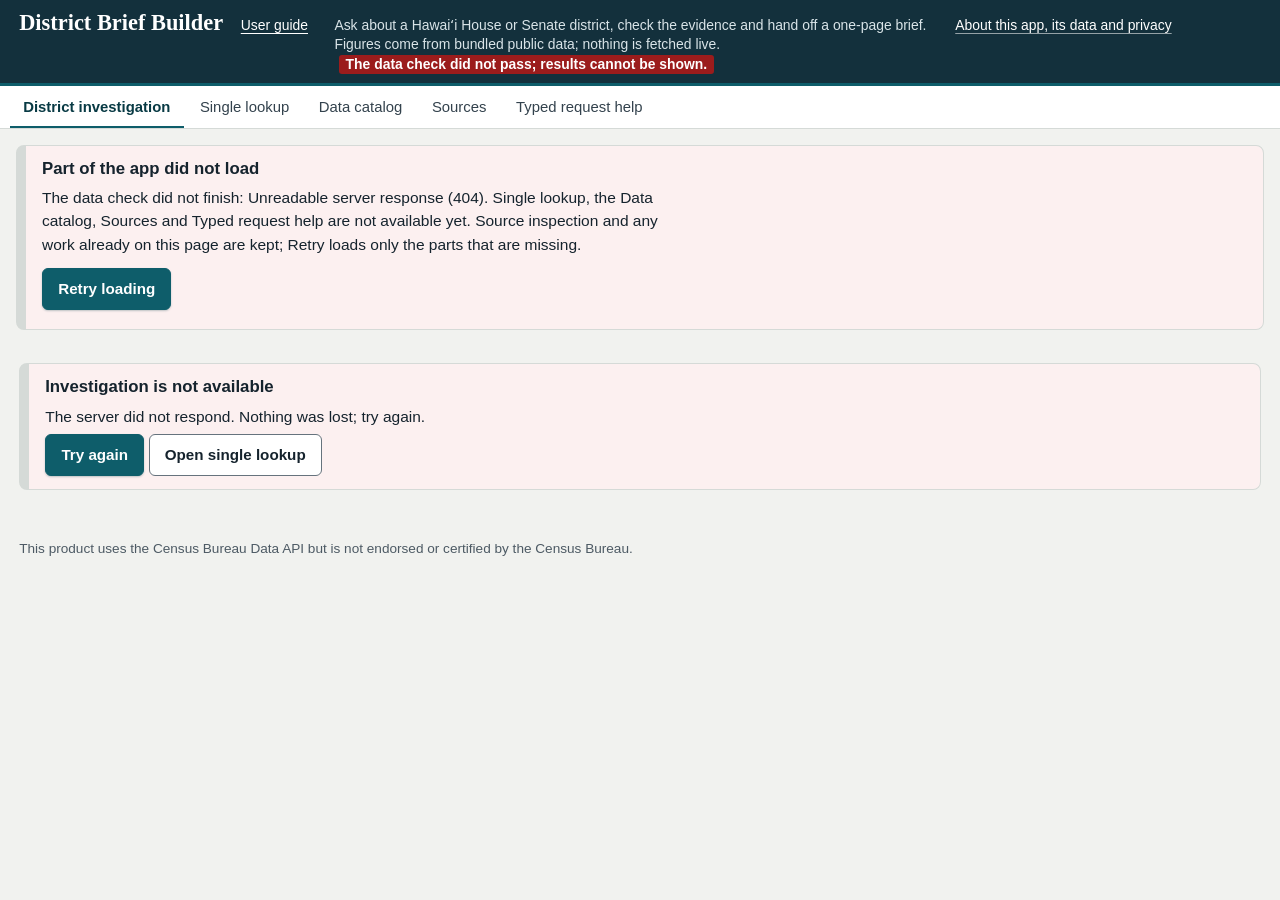
==== commit 2df17d18: "Publish the District Brief Builder user guide" ====
--- a/static/index.html
+++ b/static/index.html
@@ -11,6 +11,7 @@
 <header class="app-header">
   <div class="app-header-inner">
   <h1>District Brief Builder</h1>
+  <a class="app-header-link" href="/docs">User guide</a>
   <p class="app-meta">Ask about a Hawaiʻi House or Senate district, check the evidence and hand off a one-page brief. Figures come from bundled public data; nothing is fetched live. <span id="packet-status" class="app-status" role="status"></span></p>
   <details id="app-about" class="app-about">
     <summary>About this app, its data and privacy</summary>
@@ -81,6 +82,7 @@
         </details>
       </form>
       <div id="ia-question-result" class="ia-interpretation" tabindex="-1" aria-live="polite"></div>
+      <p id="ia-earlier-answer" class="hint" hidden><strong>Earlier result.</strong> The new question is still in progress.</p>
       <section id="ia-answer" class="ia-answer" tabindex="-1" aria-labelledby="ia-answer-h" hidden></section>
     </section>
     <p id="ia-language-off" class="hint ia-language-off" hidden>Ask a question (AI) is turned off. Nothing is sent to OpenAI. Use Advanced investigation or a typed request; the findings, brief, sources and case files work the same.</p>
@@ -95,12 +97,12 @@
           <div class="field"><label for="ia-issue">Issue</label>
             <select id="ia-issue" aria-describedby="ia-issue-help"><option value="aging_at_home">Older-adult support at home</option><option value="custom">Custom (staff-composed steps)</option></select>
             <p id="ia-issue-help" class="hint"></p></div>
-          <div class="field"><label for="ia-map-session">Boundary shown on map</label>
+          <div class="field"><label for="ia-map-session">Map display boundary</label>
             <select id="ia-map-session" aria-describedby="ia-session-help"><option value="2026">2026 session</option><option value="2024">2024 session</option></select>
-            <p id="ia-session-help" class="hint">Changes the boundary drawn, not the statistics (ACS 2020–2024 estimates for the 2024 districts).</p></div>
-          <div class="field"><label for="ia-service">Program area <span class="optional">(optional)</span></label>
+            <p id="ia-session-help" class="hint">District statistics use 2024 boundaries (ACS 2020–2024 estimates). This setting changes the map display.</p></div>
+          <div class="field"><label for="ia-service">Staff-chosen area for program questions <span class="optional">(optional)</span></label>
             <select id="ia-service" aria-describedby="ia-service-help"><option value="">None chosen</option><option value="statewide">Statewide</option><option value="oahu">Oʻahu</option><option value="hawaii_island">Hawaiʻi Island</option><option value="maui">Maui</option><option value="molokai">Molokaʻi</option><option value="lanai">Lānaʻi</option><option value="kauai">Kauaʻi</option><option value="kalawao">Kalawao</option></select>
-            <p id="ia-service-help" class="hint">Staff choice for program questions; not a coverage finding.</p></div>
+            <p id="ia-service-help" class="hint">Service coverage is unverified. Confirm it with the agency.</p></div>
         </div>
         <p id="ia-context-summary" class="ia-context-summary"></p>
         <div id="ia-context-apply" class="ia-context-apply" hidden>
@@ -154,6 +156,7 @@
         <section id="ia-error" class="notice notice-error" role="alert" tabindex="-1" hidden></section>
         <section class="ia-results" aria-labelledby="ia-evidence-h">
           <h2 id="ia-evidence-h" class="ia-section-title" data-step="2" tabindex="-1">Findings and evidence</h2>
+          <p id="ia-earlier-findings" class="hint" hidden><strong>Earlier findings.</strong> The new question is still in progress.</p>
           <div id="ia-evidence"></div>
         </section>
         <section class="ia-results" aria-labelledby="ia-responses-h">
@@ -172,6 +175,7 @@
             <button type="button" id="ia-recommend-btn" class="btn btn-primary" aria-describedby="ia-recommend-what">Create recommended brief</button>
             <p id="ia-recommend-what" class="hint"></p>
           </div>
+          <div id="ia-recommend-conflict" class="ia-recommend ia-recommend-conflict" hidden></div>
           <div class="btn-row">
             <button type="button" id="ia-review-btn" class="btn" hidden>Mark staff notes reviewed</button>
             <button type="button" id="ia-brief-btn" class="btn" aria-describedby="ia-brief-reason">Create brief from my selection</button>
@@ -186,7 +190,7 @@
         <div id="ia-retired"></div>
         <h3 class="ia-group-title">Office checklist</h3>
         <div id="ia-checklist"></div>
-        <h3 class="ia-group-title">Staff notes</h3>
+        <h3 id="ia-staff-h" class="ia-group-title" tabindex="-1">Staff notes</h3>
         <p class="hint">Printed as labeled staff edits, never as verified facts. Sent to this app’s server to render the brief; the app does not save or log them. Reloading or closing the page discards them unless you download a case file with staff notes.</p>
         <div id="ia-staff"></div>
       </aside>
@@ -243,7 +247,7 @@
       <div class="field"><label for="ctl-code">District number <span class="req">(for district tasks)</span></label>
         <select id="ctl-code"><option value="">Choose chamber first…</option></select></div>
       <div class="field"><label for="ctl-session">Boundary session</label>
-        <select id="ctl-session"><option value="2024" selected>2024 (default; the boundaries the statistics use)</option><option value="2026">2026</option></select></div>
+        <select id="ctl-session"><option value="2024" selected>2024 (statistical boundary)</option><option value="2026">2026 (map boundary)</option></select></div>
       <p id="lookup-context" class="fine" aria-live="polite" hidden></p>
       <p id="district-note" class="fine" aria-live="polite"></p>
     </fieldset>
@@ -261,7 +265,7 @@
       <legend>Administrative evidence</legend>
       <div class="field"><label for="ctl-admin">Recorded rows (up to 8)</label>
         <select id="ctl-admin" multiple size="6" aria-describedby="admin-help"></select>
-        <p id="admin-help" class="fine">Hold Command or Control to choose several. No district is required: these are recorded state, county or island counts, never district counts or participation gaps. A district choice is retained only as brief context.</p>
+        <p id="admin-help" class="fine">Hold Command or Control to choose several. These rows use their recorded state, county or island geography. A district is optional and serves as brief context.</p>
         <p id="admin-count" class="fine" aria-live="polite">0 of 8 rows selected.</p>
         <ul id="admin-details" class="fine" aria-live="polite"></ul></div>
     </fieldset>
--- a/static/app.css
+++ b/static/app.css
@@ -2577,8 +2577,8 @@
     background: #ffffff !important;
   }
 
-  /* Only the brief copy in #print-root is printed. */
-  body > *:not(#print-root) {
+  /* The workspace prints only its prepared brief. */
+  body:not(.guide-page) > *:not(#print-root) {
     display: none !important;
   }
 
@@ -2917,6 +2917,58 @@
 
 .app-about-body p {
   margin: 0.25rem 0;
+}
+
+.app-header-link {
+  flex: none;
+  color: #fff;
+  margin-inline-end: 0.55rem;
+  font-size: 0.87rem;
+  text-underline-offset: 3px;
+}
+
+.app-header-link:visited {
+  color: #fff;
+}
+
+.guide-page .guide-header,
+.guide {
+  max-width: 50rem;
+  margin: 0 auto;
+}
+
+.guide {
+  padding: clamp(1rem, 4vw, 2.5rem) clamp(1rem, 4vw, 1.75rem);
+  line-height: 1.55;
+}
+
+.guide h1 {
+  font: 600 clamp(1.9rem, 5vw, 2.55rem)/1.15 var(--display);
+}
+
+.guide nav,
+.guide footer {
+  display: flex;
+  flex-wrap: wrap;
+  gap: 0.5rem 1rem;
+}
+
+.guide nav,
+.guide section,
+.guide footer {
+  margin-top: 1.5rem;
+  padding-top: 1.15rem;
+  border-top: 1px solid var(--rule);
+}
+
+.guide ol {
+  padding-left: 1.4rem;
+  margin: 0.85rem 0;
+}
+
+.guide li + li,
+.guide p + p {
+  margin-top: 0.6rem;
 }
 
 #lookup-context {
@@ -4181,3 +4233,44 @@
     }
   }
 }
+
+/* Brief choices staff make themselves when programs are mixed, Select again after a map-only fork, and a selected
+   supporting finding. Screen only; the printed brief is unchanged. */
+.ia-recommend-conflict {
+  margin: 0.45rem 0 0.25rem;
+  padding: 0.55rem 0.7rem;
+  border-left: 4px solid var(--amber-line);
+  background: var(--amber-bg);
+  color: var(--amber-ink);
+  border-radius: 4px;
+}
+.ia-tray .ia-recommend-conflict .ia-group-title {
+  margin: 0 0 0.3rem;
+  padding-top: 0;
+  border-top: 0;
+  color: var(--amber-ink);
+}
+.ia-recommend-conflict p { margin: 0.25rem 0; }
+.ia-recommend-conflict .kv {
+  grid-template-columns: minmax(0, 1fr);
+  margin: 0.45rem 0;
+  font-size: 0.9rem;
+}
+.ia-recommend-conflict .kv > div { border-bottom-color: #ead9b0; }
+.ia-recommend-conflict .kv dt { color: var(--amber-ink); }
+.ia-conflict-steps { margin: 0.4rem 0 0; padding-left: 1.25rem; }
+.ia-conflict-steps li { margin: 0.25rem 0; }
+.ia-reselect {
+  margin: 0.5rem 0;
+  padding: 0.5rem 0.7rem;
+  border: 1px solid var(--line);
+  border-radius: 4px;
+  background: var(--tint);
+}
+.ia-reselect p, .ia-reselect ul { margin: 0.25rem 0; }
+.ia-supporting { margin: 0 0 0.8rem; }
+.ia-supporting ul { margin: 0.2rem 0 0; }
+.ia-supporting-why { margin: 0.2rem 0 0.1rem; }
+@media print {
+  .ia-recommend-conflict, .ia-reselect, .ia-supporting { display: none; }
+}
